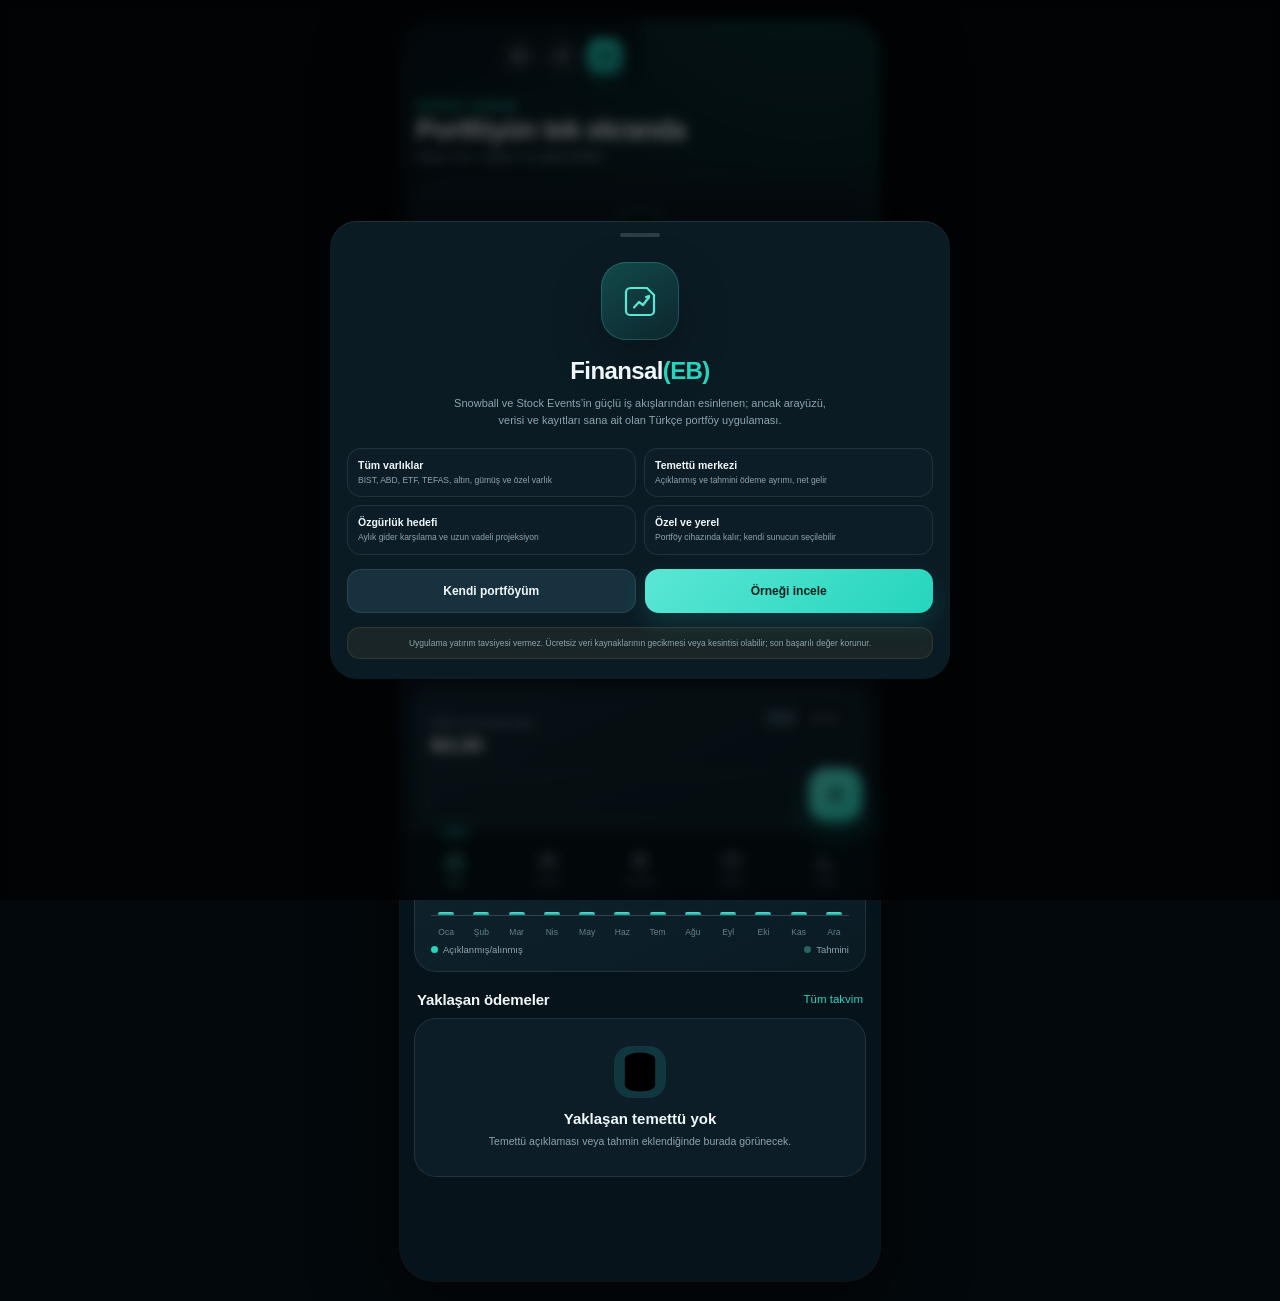
==== web/index.html @ 445a22e4 "FinansalEB ilk kurulum FinansalEB ilk kurulum" ====
<!doctype html>
<html lang="tr">
<head>
  <meta charset="utf-8">
  <meta name="viewport" content="width=device-width,initial-scale=1,viewport-fit=cover,user-scalable=no">
  <meta name="theme-color" content="#07131b">
  <meta name="apple-mobile-web-app-capable" content="yes">
  <meta name="apple-mobile-web-app-status-bar-style" content="black-translucent">
  <title>Finansal(EB)</title>
  <link rel="manifest" href="manifest.webmanifest">
  <link rel="icon" href="icon-192.png">
  <link rel="stylesheet" href="styles.css">
</head>
<body>
  <div id="app" class="app-shell">
    <header class="topbar">
      <div class="brand-wrap">
        <div class="brand-mark" aria-hidden="true">
          <svg viewBox="0 0 48 48"><path d="M10 34V15.5c0-2.5 2-4.5 4.5-4.5H31l7 7v16c0 2.2-1.8 4-4 4H14c-2.2 0-4-1.8-4-4Z"/><path d="M18 30.5 23 25l4 3 6-8"/><path d="m30 20 3-1-1 3"/></svg>
        </div>
        <div>
          <div class="brand-name">Finansal<span>(EB)</span></div>
          <div id="syncText" class="sync-line">Yerel ve özel portföy</div>
        </div>
      </div>
      <div class="top-actions">
        <button id="privacyBtn" class="icon-btn" aria-label="Gizlilik modu" title="Gizlilik modu"></button>
        <button id="syncBtn" class="icon-btn sync-btn" aria-label="Verileri yenile" title="Verileri yenile"></button>
        <button id="moreBtn" class="avatar-btn" aria-label="Ayarlar">EB</button>
      </div>
    </header>

    <main id="page" class="page" aria-live="polite"></main>

    <button id="fab" class="fab" aria-label="Yeni işlem ekle"></button>

    <nav id="bottomNav" class="bottom-nav" aria-label="Ana menü">
      <button data-page="dashboard" class="nav-item active"><span class="nav-icon" data-icon="home"></span><span>Özet</span></button>
      <button data-page="portfolio" class="nav-item"><span class="nav-icon" data-icon="portfolio"></span><span>Portföy</span></button>
      <button data-page="dividends" class="nav-item"><span class="nav-icon" data-icon="dividend"></span><span>Temettü</span></button>
      <button data-page="calendar" class="nav-item"><span class="nav-icon" data-icon="calendar"></span><span>Takvim</span></button>
      <button data-page="analytics" class="nav-item"><span class="nav-icon" data-icon="analytics"></span><span>Analiz</span></button>
    </nav>
  </div>

  <div id="modalLayer" class="modal-layer" aria-hidden="true"></div>
  <div id="toast" class="toast" role="status"></div>
  <input id="importInput" type="file" accept="application/json,.json" hidden>
  <script src="app.js"></script>
</body>
</html>
---- web/styles.css ----
:root {
  color-scheme: dark;
  --bg: #07131b;
  --bg-deep: #040b10;
  --surface: #0d1d27;
  --surface-2: #122833;
  --surface-3: #17323e;
  --line: rgba(202, 232, 239, .10);
  --line-strong: rgba(202, 232, 239, .18);
  --text: #f1f7f8;
  --muted: #8da5ad;
  --muted-2: #66818a;
  --accent: #25d5bd;
  --accent-2: #5ae7d4;
  --accent-soft: rgba(37, 213, 189, .14);
  --positive: #31d6a1;
  --negative: #ff667f;
  --warning: #ffc65a;
  --info: #63a9ff;
  --purple: #a985ff;
  --shadow: 0 18px 50px rgba(0,0,0,.34);
  --radius: 22px;
  --radius-sm: 15px;
  --safe-top: env(safe-area-inset-top, 0px);
  --safe-bottom: env(safe-area-inset-bottom, 0px);
  --money-blur: 0px;
}
* { box-sizing: border-box; }
html, body { margin: 0; min-height: 100%; background: var(--bg-deep); color: var(--text); font-family: Inter, ui-sans-serif, -apple-system, BlinkMacSystemFont, "Segoe UI", Roboto, Arial, sans-serif; }
body { overscroll-behavior-y: none; }
button, input, select, textarea { font: inherit; }
button { color: inherit; }
.app-shell { width: 100%; min-height: 100dvh; background:
  radial-gradient(circle at 85% -8%, rgba(37,213,189,.16), transparent 34%),
  radial-gradient(circle at -20% 40%, rgba(76,109,255,.10), transparent 35%), var(--bg); }
.topbar { position: sticky; top: 0; z-index: 50; height: calc(70px + var(--safe-top)); padding: calc(12px + var(--safe-top)) 17px 10px; display: flex; align-items: center; justify-content: space-between; background: linear-gradient(180deg, rgba(7,19,27,.98), rgba(7,19,27,.88), rgba(7,19,27,0)); backdrop-filter: blur(14px); }
.brand-wrap { display: flex; align-items: center; gap: 10px; min-width: 0; }
.brand-mark { width: 38px; height: 38px; display: grid; place-items: center; border-radius: 13px; background: linear-gradient(145deg, rgba(37,213,189,.22), rgba(37,213,189,.06)); box-shadow: inset 0 0 0 1px rgba(90,231,212,.22); }
.brand-mark svg { width: 26px; height: 26px; fill: none; stroke: var(--accent-2); stroke-width: 2.4; stroke-linecap: round; stroke-linejoin: round; }
.brand-name { font-size: 17px; line-height: 1.1; font-weight: 780; letter-spacing: -.35px; }
.brand-name span { color: var(--accent); }
.sync-line { margin-top: 4px; color: var(--muted); font-size: 10.5px; white-space: nowrap; overflow: hidden; text-overflow: ellipsis; max-width: 160px; }
.top-actions { display: flex; align-items: center; gap: 7px; }
.icon-btn, .avatar-btn { width: 36px; height: 36px; border: 0; border-radius: 13px; display: grid; place-items: center; background: rgba(255,255,255,.045); box-shadow: inset 0 0 0 1px var(--line); cursor: pointer; }
.icon-btn svg { width: 18px; height: 18px; fill: none; stroke: var(--muted); stroke-width: 2; stroke-linecap: round; stroke-linejoin: round; }
.icon-btn:active, .avatar-btn:active { transform: scale(.96); }
.sync-btn.loading svg { animation: spin .9s linear infinite; }
.avatar-btn { background: linear-gradient(145deg, var(--accent), #169e99); color: #05201f; font-size: 11px; font-weight: 850; box-shadow: 0 7px 20px rgba(37,213,189,.16); }
@keyframes spin { to { transform: rotate(360deg); } }
.page { padding: 4px 14px calc(104px + var(--safe-bottom)); max-width: 900px; min-height: calc(100dvh - 70px); margin: 0 auto; }
.page-header { display: flex; justify-content: space-between; align-items: flex-end; gap: 10px; margin: 6px 2px 17px; }
.page-kicker { color: var(--accent); font-size: 11px; font-weight: 800; letter-spacing: .85px; text-transform: uppercase; }
.page-title { margin: 4px 0 0; font-size: 27px; letter-spacing: -.75px; line-height: 1.08; }
.page-subtitle { color: var(--muted); font-size: 12.5px; margin-top: 5px; }
.header-action { border: 0; padding: 8px 10px; border-radius: 12px; background: var(--surface); color: var(--accent-2); font-size: 12px; font-weight: 700; box-shadow: inset 0 0 0 1px var(--line); }
.hero-card { position: relative; overflow: hidden; border-radius: 27px; padding: 21px; background: linear-gradient(135deg, #123844 0%, #0d2934 52%, #0a202a 100%); box-shadow: var(--shadow), inset 0 0 0 1px rgba(90,231,212,.10); }
.hero-card::before { content: ""; position: absolute; width: 190px; height: 190px; border-radius: 50%; right: -80px; top: -95px; background: radial-gradient(circle, rgba(90,231,212,.24), transparent 68%); }
.hero-top { display: flex; justify-content: space-between; align-items: center; position: relative; }
.hero-label { color: #a9c6cd; font-size: 12px; font-weight: 650; }
.live-pill { display: inline-flex; align-items: center; gap: 6px; padding: 5px 8px; border-radius: 999px; background: rgba(4,16,20,.38); color: #bfece5; font-size: 10px; }
.live-dot { width: 7px; height: 7px; border-radius: 50%; background: var(--positive); box-shadow: 0 0 0 4px rgba(49,214,161,.12); }
.hero-value { position: relative; margin-top: 11px; font-size: clamp(31px, 8vw, 42px); line-height: 1; font-weight: 780; letter-spacing: -1.6px; filter: blur(var(--money-blur)); }
.hero-change { position: relative; display: flex; align-items: center; gap: 8px; margin-top: 11px; font-size: 12px; color: #b9d1d6; }
.change-badge { padding: 5px 8px; border-radius: 9px; font-weight: 750; }
.change-badge.positive { color: var(--positive); background: rgba(49,214,161,.11); }
.change-badge.negative { color: var(--negative); background: rgba(255,102,127,.11); }
.hero-metrics { position: relative; display: grid; grid-template-columns: repeat(3, 1fr); gap: 9px; margin-top: 21px; }
.hero-metric { min-width: 0; padding: 11px 9px; border-radius: 15px; background: rgba(2,15,21,.28); box-shadow: inset 0 0 0 1px rgba(255,255,255,.055); }
.hero-metric .label { color: #90acb4; font-size: 9.5px; white-space: nowrap; }
.hero-metric .value { margin-top: 6px; font-size: 13px; font-weight: 760; white-space: nowrap; overflow: hidden; text-overflow: ellipsis; filter: blur(var(--money-blur)); }
.section { margin-top: 19px; }
.section-head { display: flex; align-items: center; justify-content: space-between; margin: 0 3px 10px; }
.section-title { font-size: 15px; font-weight: 760; letter-spacing: -.15px; }
.section-link { border: 0; padding: 0; color: var(--accent); background: transparent; font-size: 11.5px; cursor: pointer; }
.grid-two { display: grid; grid-template-columns: 1fr 1fr; gap: 10px; }
.card { background: linear-gradient(155deg, rgba(18,40,51,.92), rgba(10,27,36,.94)); border-radius: var(--radius); box-shadow: inset 0 0 0 1px var(--line); }
.metric-card { padding: 16px; min-height: 128px; }
.metric-card .icon-circle { width: 34px; height: 34px; display: grid; place-items: center; border-radius: 12px; background: var(--accent-soft); color: var(--accent); }
.icon-circle svg { width: 18px; height: 18px; fill: none; stroke: currentColor; stroke-width: 2; stroke-linecap: round; stroke-linejoin: round; }
.metric-label { color: var(--muted); font-size: 10.5px; margin-top: 13px; }
.metric-value { margin-top: 5px; font-size: 18px; font-weight: 780; letter-spacing: -.45px; filter: blur(var(--money-blur)); }
.metric-note { color: var(--muted-2); font-size: 9.5px; margin-top: 5px; }
.chart-card { padding: 17px; }
.chart-head { display: flex; align-items: flex-start; justify-content: space-between; gap: 10px; }
.chart-big { margin-top: 4px; font-size: 20px; font-weight: 780; filter: blur(var(--money-blur)); }
.period-switch { display: flex; gap: 3px; padding: 3px; background: rgba(0,0,0,.17); border-radius: 10px; }
.period-switch button { border: 0; padding: 5px 7px; background: transparent; color: var(--muted); font-size: 9.5px; border-radius: 8px; }
.period-switch button.active { color: var(--text); background: var(--surface-3); }
.bar-chart { height: 142px; display: flex; align-items: flex-end; gap: 5px; margin-top: 17px; padding-top: 10px; border-bottom: 1px solid var(--line); background-image: linear-gradient(to bottom, var(--line) 1px, transparent 1px); background-size: 100% 33.33%; }
.bar-col { flex: 1; height: 100%; min-width: 0; display: flex; align-items: flex-end; justify-content: center; position: relative; }
.bar { width: min(16px, 72%); min-height: 3px; border-radius: 6px 6px 2px 2px; background: linear-gradient(180deg, var(--accent-2), #169e99); box-shadow: 0 0 14px rgba(37,213,189,.13); transition: height .35s ease; }
.bar.estimated { background: repeating-linear-gradient(135deg, rgba(90,231,212,.78) 0 4px, rgba(90,231,212,.25) 4px 8px); }
.bar-month { position: absolute; bottom: -22px; color: var(--muted-2); font-size: 8.5px; }
.bar-tip { position: absolute; bottom: calc(var(--h, 0%) + 6px); color: var(--text); font-size: 8px; font-weight: 700; opacity: 0; pointer-events: none; white-space: nowrap; }
.bar-col:hover .bar-tip { opacity: 1; }
.chart-foot { display: flex; justify-content: space-between; margin-top: 28px; color: var(--muted); font-size: 9.5px; }
.legend-dot { display: inline-block; width: 7px; height: 7px; border-radius: 50%; background: var(--accent); margin-right: 5px; }
.legend-dot.estimated { background: rgba(90,231,212,.35); }
.event-list, .asset-list { display: grid; gap: 9px; }
.event-row, .asset-row { display: grid; align-items: center; gap: 11px; background: rgba(18,40,51,.75); box-shadow: inset 0 0 0 1px var(--line); border-radius: 17px; padding: 12px; }
.event-row { grid-template-columns: 45px 1fr auto; }
.event-date { width: 45px; min-height: 47px; display: grid; place-items: center; border-radius: 13px; background: rgba(37,213,189,.09); color: var(--accent-2); text-align: center; }
.event-date strong { display: block; font-size: 16px; line-height: 1; }
.event-date span { display: block; margin-top: 3px; font-size: 8.5px; font-weight: 700; text-transform: uppercase; }
.event-main { min-width: 0; }
.event-title { font-size: 12.5px; font-weight: 740; overflow: hidden; white-space: nowrap; text-overflow: ellipsis; }
.event-meta { color: var(--muted); font-size: 9.5px; margin-top: 5px; }
.event-amount { text-align: right; font-size: 12px; font-weight: 760; filter: blur(var(--money-blur)); }
.status-pill { display: inline-flex; align-items: center; gap: 4px; margin-top: 4px; padding: 3px 6px; border-radius: 7px; font-size: 8px; font-weight: 760; }
.status-pill.confirmed { color: var(--positive); background: rgba(49,214,161,.10); }
.status-pill.estimated { color: var(--warning); background: rgba(255,198,90,.10); }
.asset-row { grid-template-columns: 42px minmax(0,1fr) auto; cursor: pointer; }
.asset-logo { width: 42px; height: 42px; border-radius: 14px; display: grid; place-items: center; background: linear-gradient(145deg, var(--surface-3), var(--surface)); color: var(--accent-2); font-size: 11px; font-weight: 840; letter-spacing: -.2px; }
.asset-name { font-size: 12.5px; font-weight: 740; overflow: hidden; white-space: nowrap; text-overflow: ellipsis; }
.asset-meta { color: var(--muted); font-size: 9.5px; margin-top: 5px; }
.asset-values { text-align: right; min-width: 82px; }
.asset-value { font-size: 12.5px; font-weight: 760; filter: blur(var(--money-blur)); }
.asset-change { margin-top: 5px; font-size: 9.5px; font-weight: 700; }
.positive { color: var(--positive) !important; }
.negative { color: var(--negative) !important; }
.neutral { color: var(--muted) !important; }
.pill-row { display: flex; gap: 7px; overflow-x: auto; scrollbar-width: none; padding: 1px 1px 7px; }
.pill-row::-webkit-scrollbar { display: none; }
.filter-pill { flex: 0 0 auto; border: 0; padding: 8px 11px; border-radius: 999px; color: var(--muted); background: var(--surface); box-shadow: inset 0 0 0 1px var(--line); font-size: 10.5px; }
.filter-pill.active { color: #03201d; background: var(--accent); box-shadow: none; font-weight: 780; }
.search-box { display: flex; align-items: center; gap: 9px; height: 44px; padding: 0 13px; border-radius: 15px; background: var(--surface); box-shadow: inset 0 0 0 1px var(--line); }
.search-box svg { width: 17px; height: 17px; stroke: var(--muted); fill: none; stroke-width: 2; }
.search-box input { width: 100%; border: 0; outline: 0; color: var(--text); background: transparent; font-size: 12px; }
.search-box input::placeholder { color: var(--muted-2); }
.summary-strip { display: grid; grid-template-columns: repeat(3,1fr); gap: 7px; padding: 13px; border-radius: 18px; background: rgba(18,40,51,.68); box-shadow: inset 0 0 0 1px var(--line); }
.summary-item { min-width: 0; text-align: center; }
.summary-item + .summary-item { border-left: 1px solid var(--line); }
.summary-label { color: var(--muted); font-size: 8.5px; }
.summary-value { margin-top: 5px; font-size: 11.5px; font-weight: 760; white-space: nowrap; overflow: hidden; text-overflow: ellipsis; filter: blur(var(--money-blur)); }
.dividend-hero { padding: 19px; border-radius: 25px; background: linear-gradient(140deg, rgba(34,98,95,.85), rgba(11,38,47,.95)); box-shadow: inset 0 0 0 1px rgba(90,231,212,.13); }
.dividend-hero-grid { display: grid; grid-template-columns: 1.4fr 1fr; gap: 13px; }
.dividend-main-label { color: #a5ccc9; font-size: 10.5px; }
.dividend-main-value { margin-top: 8px; font-size: 28px; font-weight: 790; letter-spacing: -1px; filter: blur(var(--money-blur)); }
.dividend-side { display: grid; gap: 8px; }
.mini-stat { padding: 9px 10px; border-radius: 13px; background: rgba(1,18,22,.28); }
.mini-stat .label { color: #91b4b3; font-size: 8.5px; }
.mini-stat .value { margin-top: 4px; font-size: 11.5px; font-weight: 760; filter: blur(var(--money-blur)); }
.progress-wrap { margin-top: 17px; }
.progress-head { display: flex; justify-content: space-between; color: #b4d4d2; font-size: 9px; }
.progress { margin-top: 7px; height: 7px; border-radius: 999px; overflow: hidden; background: rgba(0,0,0,.23); }
.progress > i { display: block; height: 100%; border-radius: inherit; background: linear-gradient(90deg, var(--accent), var(--accent-2)); }
.calendar-card { padding: 13px; }
.calendar-head { display: flex; align-items: center; justify-content: space-between; padding: 3px 2px 12px; }
.calendar-title { font-size: 15px; font-weight: 760; }
.calendar-nav { display: flex; gap: 5px; }
.calendar-nav button { width: 31px; height: 31px; border: 0; border-radius: 10px; background: var(--surface-3); color: var(--muted); }
.weekdays, .calendar-grid { display: grid; grid-template-columns: repeat(7,1fr); }
.weekdays div { text-align: center; color: var(--muted-2); font-size: 8px; font-weight: 760; padding: 6px 0; }
.day-cell { position: relative; min-height: 48px; border: 0; border-radius: 12px; color: var(--text); background: transparent; font-size: 10.5px; }
.day-cell.outside { color: #40545c; }
.day-cell.today { box-shadow: inset 0 0 0 1px var(--accent); }
.day-cell.selected { color: #04201d; background: var(--accent); font-weight: 830; }
.day-dots { position: absolute; left: 50%; bottom: 6px; display: flex; gap: 2px; transform: translateX(-50%); }
.day-dot { width: 3px; height: 3px; border-radius: 50%; background: var(--accent); }
.day-cell.selected .day-dot { background: #063e38; }
.day-dot.warning { background: var(--warning); }
.day-dot.info { background: var(--info); }
.donut-wrap { display: grid; grid-template-columns: 142px 1fr; align-items: center; gap: 15px; margin-top: 12px; }
.donut { width: 132px; aspect-ratio: 1; border-radius: 50%; position: relative; display: grid; place-items: center; }
.donut::after { content: ""; position: absolute; inset: 25px; border-radius: 50%; background: var(--surface); box-shadow: 0 0 0 1px var(--line); }
.donut-center { z-index: 1; text-align: center; }
.donut-center strong { display: block; font-size: 16px; filter: blur(var(--money-blur)); }
.donut-center span { color: var(--muted); font-size: 8.5px; }
.legend-list { display: grid; gap: 9px; }
.legend-row { display: grid; grid-template-columns: 9px minmax(0,1fr) auto; align-items: center; gap: 7px; font-size: 9.5px; }
.legend-swatch { width: 8px; height: 8px; border-radius: 3px; }
.legend-name { color: var(--muted); overflow: hidden; white-space: nowrap; text-overflow: ellipsis; }
.legend-value { font-weight: 730; }
.rebalance-row { margin-top: 14px; }
.rebalance-head { display: flex; justify-content: space-between; font-size: 10px; }
.rebalance-head span:last-child { color: var(--muted); }
.dual-progress { position: relative; height: 8px; margin-top: 8px; background: rgba(255,255,255,.045); border-radius: 999px; overflow: hidden; }
.dual-progress .target { position: absolute; height: 100%; background: rgba(255,255,255,.10); }
.dual-progress .actual { position: absolute; height: 100%; background: var(--accent); border-radius: inherit; }
.insight-card { padding: 15px; display: flex; gap: 12px; align-items: flex-start; }
.insight-icon { flex: 0 0 auto; width: 34px; height: 34px; border-radius: 12px; display: grid; place-items: center; background: rgba(99,169,255,.12); color: var(--info); }
.insight-title { font-size: 11.5px; font-weight: 740; }
.insight-text { color: var(--muted); font-size: 9.5px; line-height: 1.45; margin-top: 4px; }
.empty { padding: 28px 20px; text-align: center; border-radius: var(--radius); background: var(--surface); box-shadow: inset 0 0 0 1px var(--line); }
.empty-icon { width: 52px; height: 52px; display: grid; place-items: center; margin: 0 auto 12px; border-radius: 17px; background: var(--accent-soft); color: var(--accent); }
.empty-title { font-size: 15px; font-weight: 760; }
.empty-text { max-width: 310px; margin: 7px auto 0; color: var(--muted); font-size: 10.5px; line-height: 1.5; }
.primary-btn, .secondary-btn, .danger-btn { border: 0; min-height: 44px; padding: 0 16px; border-radius: 14px; font-weight: 760; font-size: 12px; cursor: pointer; }
.primary-btn { color: #03201d; background: linear-gradient(135deg, var(--accent-2), var(--accent)); box-shadow: 0 10px 24px rgba(37,213,189,.16); }
.secondary-btn { color: var(--text); background: var(--surface-3); box-shadow: inset 0 0 0 1px var(--line); }
.danger-btn { color: var(--negative); background: rgba(255,102,127,.10); }
.button-row { display: grid; grid-template-columns: 1fr 1fr; gap: 9px; margin-top: 14px; }
.fab { position: fixed; right: 18px; bottom: calc(79px + var(--safe-bottom)); z-index: 60; width: 53px; height: 53px; display: grid; place-items: center; border: 0; border-radius: 18px; color: #05221f; background: linear-gradient(145deg, var(--accent-2), var(--accent)); box-shadow: 0 15px 30px rgba(13,167,150,.32); cursor: pointer; }
.fab svg { width: 25px; height: 25px; stroke: currentColor; stroke-width: 2.5; fill: none; stroke-linecap: round; }
.fab:active { transform: scale(.96); }
.bottom-nav { position: fixed; left: 0; right: 0; bottom: 0; z-index: 55; height: calc(70px + var(--safe-bottom)); display: grid; grid-template-columns: repeat(5,1fr); padding: 7px 9px var(--safe-bottom); background: rgba(6,17,24,.94); backdrop-filter: blur(18px); border-top: 1px solid var(--line); }
.nav-item { position: relative; border: 0; border-radius: 14px; background: transparent; color: var(--muted-2); display: flex; flex-direction: column; align-items: center; justify-content: center; gap: 4px; font-size: 8.5px; cursor: pointer; }
.nav-item.active { color: var(--accent-2); }
.nav-item.active::before { content: ""; position: absolute; top: -7px; width: 24px; height: 2px; border-radius: 0 0 4px 4px; background: var(--accent); box-shadow: 0 3px 12px var(--accent); }
.nav-icon svg { width: 20px; height: 20px; fill: none; stroke: currentColor; stroke-width: 2; stroke-linecap: round; stroke-linejoin: round; }
.modal-layer { position: fixed; inset: 0; z-index: 100; display: none; align-items: flex-end; justify-content: center; background: rgba(0,0,0,.58); backdrop-filter: blur(6px); }
.modal-layer.open { display: flex; }
.modal { width: 100%; max-width: 620px; max-height: min(91dvh, 830px); overflow-y: auto; padding: 10px 17px calc(20px + var(--safe-bottom)); border-radius: 27px 27px 0 0; background: #0b1b24; box-shadow: 0 -20px 55px rgba(0,0,0,.38), inset 0 1px 0 var(--line); animation: slideUp .22s ease-out; }
@keyframes slideUp { from { transform: translateY(40px); opacity: .3; } }
.modal-grabber { width: 40px; height: 4px; margin: 2px auto 15px; border-radius: 999px; background: rgba(255,255,255,.15); }
.modal-head { display: flex; align-items: center; justify-content: space-between; margin-bottom: 15px; }
.modal-title { font-size: 18px; font-weight: 780; letter-spacing: -.35px; }
.modal-close { width: 34px; height: 34px; border: 0; border-radius: 12px; background: var(--surface); color: var(--muted); }
.form-grid { display: grid; grid-template-columns: 1fr 1fr; gap: 10px; }
.field { margin-bottom: 11px; min-width: 0; }
.field.full { grid-column: 1 / -1; }
.field label { display: block; color: var(--muted); font-size: 9.5px; font-weight: 660; margin: 0 0 6px 3px; }
.field input, .field select, .field textarea { width: 100%; min-height: 45px; border: 0; outline: 0; padding: 0 12px; border-radius: 14px; color: var(--text); background: var(--surface); box-shadow: inset 0 0 0 1px var(--line); font-size: 12px; }
.field textarea { min-height: 80px; padding-top: 12px; resize: vertical; }
.field input:focus, .field select:focus, .field textarea:focus { box-shadow: inset 0 0 0 1px rgba(37,213,189,.7), 0 0 0 3px rgba(37,213,189,.07); }
.field-hint { margin: 5px 3px 0; color: var(--muted-2); font-size: 8.5px; line-height: 1.4; }
.segmented { display: grid; grid-auto-flow: column; grid-auto-columns: 1fr; gap: 4px; padding: 4px; border-radius: 14px; background: var(--surface); }
.segmented button { min-height: 36px; border: 0; border-radius: 11px; background: transparent; color: var(--muted); font-size: 10.5px; }
.segmented button.active { color: #04201d; background: var(--accent); font-weight: 780; }
.toggle-row { min-height: 53px; display: flex; align-items: center; justify-content: space-between; gap: 13px; padding: 10px 12px; border-radius: 15px; background: var(--surface); box-shadow: inset 0 0 0 1px var(--line); }
.toggle-main { min-width: 0; }
.toggle-title { font-size: 11px; font-weight: 700; }
.toggle-note { color: var(--muted); font-size: 8.5px; margin-top: 3px; }
.switch { position: relative; flex: 0 0 auto; width: 42px; height: 25px; border-radius: 999px; background: #263a43; transition: .2s; }
.switch::after { content: ""; position: absolute; width: 19px; height: 19px; left: 3px; top: 3px; border-radius: 50%; background: #9bb0b6; transition: .2s; }
.switch.on { background: rgba(37,213,189,.37); }
.switch.on::after { transform: translateX(17px); background: var(--accent-2); }
.setting-group { margin-top: 14px; }
.setting-group-title { color: var(--accent); margin: 0 3px 8px; font-size: 9.5px; font-weight: 780; text-transform: uppercase; letter-spacing: .7px; }
.setting-list { overflow: hidden; border-radius: 17px; background: var(--surface); box-shadow: inset 0 0 0 1px var(--line); }
.setting-row { min-height: 54px; display: grid; grid-template-columns: 35px 1fr auto; align-items: center; gap: 9px; padding: 9px 12px; border-bottom: 1px solid var(--line); cursor: pointer; }
.setting-row:last-child { border-bottom: 0; }
.setting-icon { width: 32px; height: 32px; display: grid; place-items: center; border-radius: 11px; background: rgba(37,213,189,.08); color: var(--accent); }
.setting-name { font-size: 11px; font-weight: 700; }
.setting-value { color: var(--muted); font-size: 9px; }
.setting-chevron { color: var(--muted-2); }
.source-row { display: grid; grid-template-columns: 1fr auto; align-items: center; padding: 10px 12px; border-radius: 14px; background: var(--surface); margin-top: 7px; }
.source-name { font-size: 10.5px; font-weight: 700; }
.source-note { color: var(--muted); font-size: 8.5px; margin-top: 3px; }
.source-state { display: inline-flex; align-items: center; gap: 5px; color: var(--positive); font-size: 8.5px; }
.source-state i { width: 7px; height: 7px; border-radius: 50%; background: currentColor; }
.source-state.warning { color: var(--warning); }
.onboarding { text-align: center; padding-top: 8px; }
.onboarding-logo { width: 78px; height: 78px; display: grid; place-items: center; margin: 2px auto 17px; border-radius: 25px; background: linear-gradient(145deg, rgba(37,213,189,.25), rgba(37,213,189,.06)); box-shadow: inset 0 0 0 1px rgba(90,231,212,.22), 0 20px 50px rgba(0,0,0,.27); }
.onboarding-logo svg { width: 48px; height: 48px; fill: none; stroke: var(--accent-2); stroke-width: 2.2; stroke-linecap: round; stroke-linejoin: round; }
.onboarding h2 { margin: 0; font-size: 24px; letter-spacing: -.6px; }
.onboarding p { max-width: 380px; margin: 10px auto 19px; color: var(--muted); font-size: 11px; line-height: 1.55; }
.feature-grid { display: grid; grid-template-columns: 1fr 1fr; gap: 8px; text-align: left; }
.feature-item { padding: 11px; border-radius: 14px; background: var(--surface); box-shadow: inset 0 0 0 1px var(--line); }
.feature-item strong { display: block; font-size: 10.5px; }
.feature-item span { display: block; color: var(--muted); font-size: 8.5px; margin-top: 4px; line-height: 1.35; }
.disclaimer { margin-top: 14px; padding: 10px 11px; color: var(--muted); font-size: 8.5px; line-height: 1.45; border-radius: 13px; background: rgba(255,198,90,.06); box-shadow: inset 0 0 0 1px rgba(255,198,90,.12); }
.toast { position: fixed; left: 50%; bottom: calc(85px + var(--safe-bottom)); z-index: 200; max-width: calc(100% - 30px); padding: 10px 14px; border-radius: 13px; background: #17313b; color: var(--text); box-shadow: var(--shadow), inset 0 0 0 1px var(--line); font-size: 10.5px; transform: translate(-50%, 20px); opacity: 0; pointer-events: none; transition: .2s; }
.toast.show { transform: translate(-50%,0); opacity: 1; }
.demo-banner { display: flex; align-items: center; justify-content: space-between; gap: 9px; margin-bottom: 11px; padding: 9px 11px; border-radius: 13px; color: #ffd98b; background: rgba(255,198,90,.08); box-shadow: inset 0 0 0 1px rgba(255,198,90,.13); font-size: 9px; }
.demo-banner button { border: 0; color: var(--warning); background: transparent; font-size: 9px; font-weight: 760; }
.detail-sheet .big-symbol { font-size: 25px; font-weight: 820; letter-spacing: -.8px; }
.detail-sheet .detail-price { margin-top: 9px; font-size: 31px; font-weight: 790; filter: blur(var(--money-blur)); }
.detail-grid { display: grid; grid-template-columns: 1fr 1fr; gap: 8px; margin-top: 15px; }
.detail-stat { padding: 11px; border-radius: 14px; background: var(--surface); }
.detail-stat .label { color: var(--muted); font-size: 8.5px; }
.detail-stat .value { margin-top: 5px; font-size: 11.5px; font-weight: 750; filter: blur(var(--money-blur)); }
.sparkline { width: 100%; height: 95px; margin-top: 14px; overflow: visible; }
.sparkline path.line { fill: none; stroke: var(--accent); stroke-width: 2.2; stroke-linecap: round; stroke-linejoin: round; }
.sparkline path.area { fill: url(#sparkGradient); opacity: .6; }
.skeleton { position: relative; overflow: hidden; background: rgba(255,255,255,.05); }
.skeleton::after { content: ""; position: absolute; inset: 0; transform: translateX(-100%); background: linear-gradient(90deg, transparent, rgba(255,255,255,.055), transparent); animation: shimmer 1.35s infinite; }
@keyframes shimmer { to { transform: translateX(100%); } }
@media (min-width: 700px) {
  body { padding: 20px; background: #03080c; }
  .app-shell { max-width: 480px; min-height: calc(100dvh - 40px); margin: 0 auto; border-radius: 34px; overflow: hidden; box-shadow: 0 25px 80px rgba(0,0,0,.5), 0 0 0 1px rgba(255,255,255,.08); }
  .topbar, .bottom-nav { max-width: 480px; left: 50%; right: auto; width: 480px; transform: translateX(-50%); }
  .fab { right: calc(50% - 222px); }
  .modal-layer { align-items: center; }
  .modal { border-radius: 27px; max-height: 88dvh; }
}
@media (max-width: 360px) {
  .page { padding-left: 11px; padding-right: 11px; }
  .hero-metrics { gap: 6px; }
  .hero-metric { padding-left: 7px; padding-right: 7px; }
  .nav-item { font-size: 7.8px; }
  .donut-wrap { grid-template-columns: 122px 1fr; gap: 9px; }
  .donut { width: 116px; }
}
.status-pill.proposed { color: var(--info); background: rgba(99,169,255,.10); }
.status-pill.historical { color: var(--muted); background: rgba(141,165,173,.10); }
.hero-metric .value { font-size: 12px; letter-spacing: -.22px; }
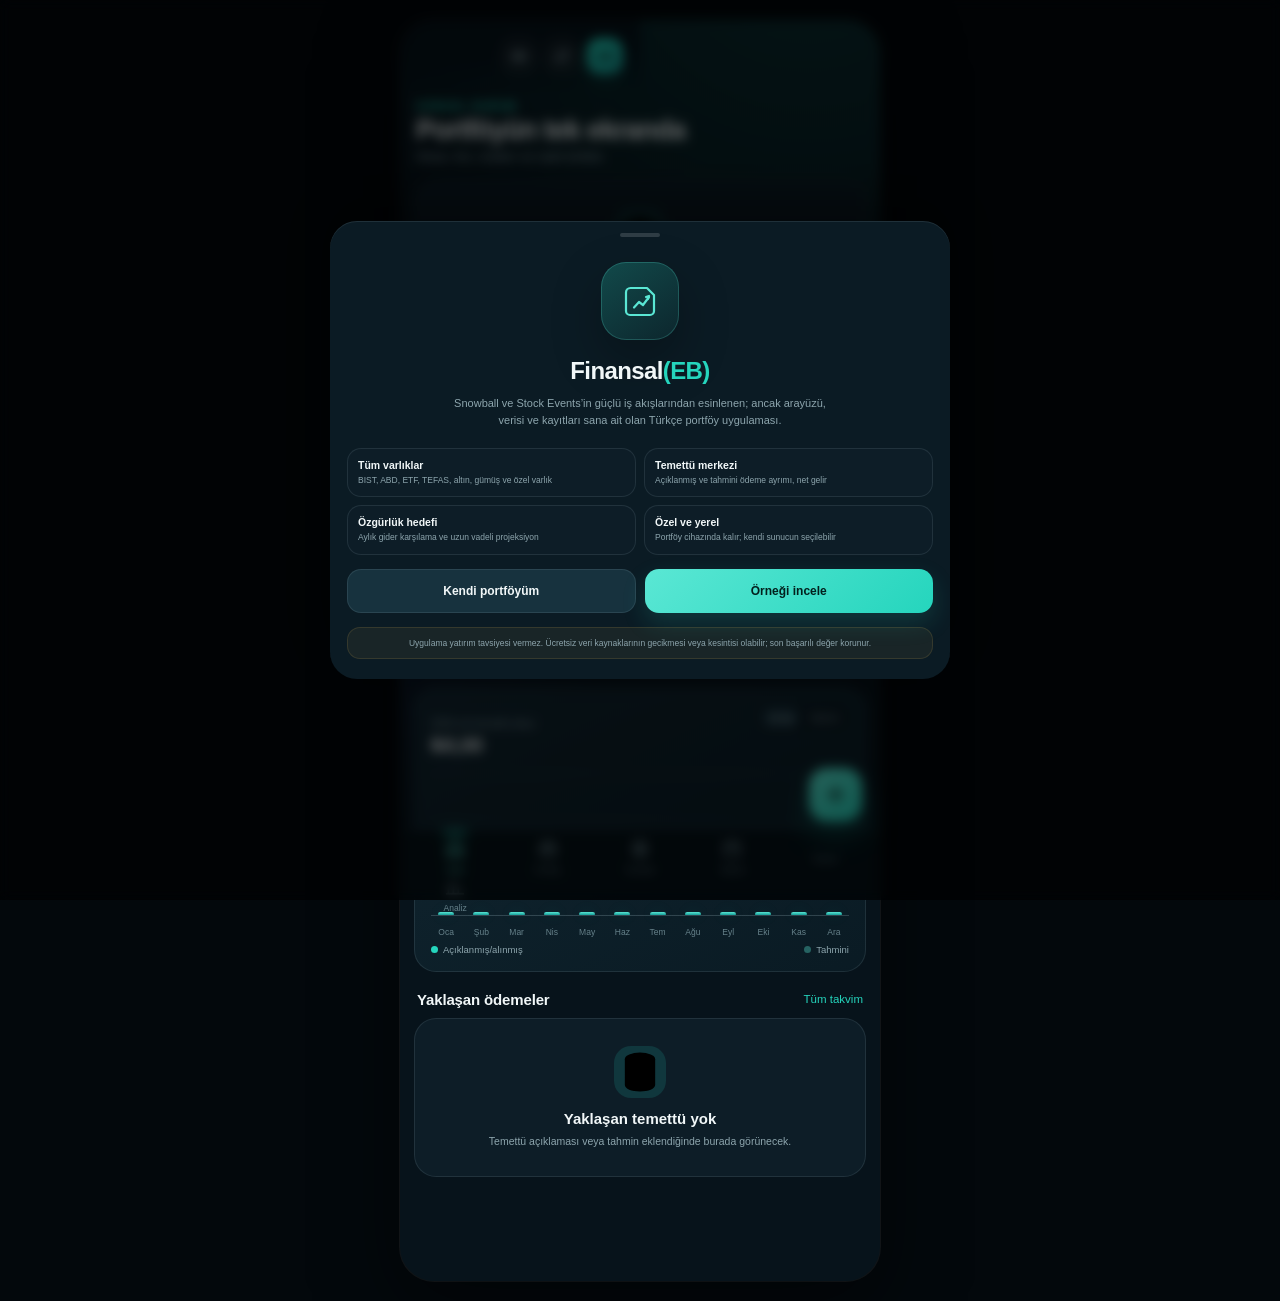
==== commit 388d892e: "Update index.html" ====
--- a/web/index.html
+++ b/web/index.html
@@ -39,6 +39,7 @@
       <button data-page="portfolio" class="nav-item"><span class="nav-icon" data-icon="portfolio"></span><span>Portföy</span></button>
       <button data-page="dividends" class="nav-item"><span class="nav-icon" data-icon="dividend"></span><span>Temettü</span></button>
       <button data-page="calendar" class="nav-item"><span class="nav-icon" data-icon="calendar"></span><span>Takvim</span></button>
+      <button data-page="market" class="nav-item"><span class="nav-icon" data-icon="market"></span><span>Piyasa</span></button>
       <button data-page="analytics" class="nav-item"><span class="nav-icon" data-icon="analytics"></span><span>Analiz</span></button>
     </nav>
   </div>
--- a/web/styles.css
+++ b/web/styles.css
@@ -205,7 +205,8 @@
 .modal-grabber { width: 40px; height: 4px; margin: 2px auto 15px; border-radius: 999px; background: rgba(255,255,255,.15); }
 .modal-head { display: flex; align-items: center; justify-content: space-between; margin-bottom: 15px; }
 .modal-title { font-size: 18px; font-weight: 780; letter-spacing: -.35px; }
-.modal-close { width: 34px; height: 34px; border: 0; border-radius: 12px; background: var(--surface); color: var(--muted); }
+.modal-x { width: 34px; height: 34px; display: grid; place-items: center; border: 0; border-radius: 12px; background: var(--surface); color: var(--muted); cursor: pointer; }
+.modal-x svg { width: 18px; height: 18px; fill: none; stroke: currentColor; stroke-width: 2; stroke-linecap: round; }
 .form-grid { display: grid; grid-template-columns: 1fr 1fr; gap: 10px; }
 .field { margin-bottom: 11px; min-width: 0; }
 .field.full { grid-column: 1 / -1; }
@@ -214,6 +215,26 @@
 .field textarea { min-height: 80px; padding-top: 12px; resize: vertical; }
 .field input:focus, .field select:focus, .field textarea:focus { box-shadow: inset 0 0 0 1px rgba(37,213,189,.7), 0 0 0 3px rgba(37,213,189,.07); }
 .field-hint { margin: 5px 3px 0; color: var(--muted-2); font-size: 8.5px; line-height: 1.4; }
+.lookup-input-row { display: grid; grid-template-columns: minmax(0,1fr) 70px; gap: 8px; }
+.lookup-button { min-height: 45px; border: 0; border-radius: 14px; color: #03201d; background: linear-gradient(135deg, var(--accent-2), var(--accent)); font-size: 11px; font-weight: 800; cursor: pointer; }
+.lookup-button:disabled, .primary-btn:disabled, .secondary-btn:disabled { opacity: .58; cursor: default; }
+.lookup-button.loading { color: transparent; position: relative; }
+.lookup-button.loading::after { content: ""; position: absolute; left: 50%; top: 50%; width: 15px; height: 15px; margin: -8px 0 0 -8px; border: 2px solid rgba(3,32,29,.3); border-top-color: #03201d; border-radius: 50%; animation: spin .8s linear infinite; }
+.lookup-status { min-height: 18px; margin: 6px 3px 0; color: var(--muted-2); font-size: 8.8px; line-height: 1.45; }
+.lookup-status.success { color: var(--positive); }
+.lookup-status.warning { color: var(--warning); }
+.lookup-status.error { color: var(--negative); }
+.lookup-status.loading { color: var(--accent-2); }
+.lookup-status.muted { color: var(--muted-2); }
+.asset-search-results { display: grid; gap: 5px; max-height: 245px; overflow-y: auto; margin-top: 8px; padding: 5px; border-radius: 15px; background: rgba(4,15,21,.58); box-shadow: inset 0 0 0 1px var(--line); }
+.asset-search-results[hidden] { display: none; }
+.asset-search-result { width: 100%; min-height: 54px; display: grid; grid-template-columns: 58px minmax(0,1fr) auto; align-items: center; gap: 8px; padding: 8px 9px; border: 0; border-radius: 12px; text-align: left; color: var(--text); background: var(--surface); cursor: pointer; }
+.asset-search-result:active { transform: scale(.992); background: var(--surface-3); }
+.asset-result-symbol { color: var(--accent-2); font-size: 11px; font-weight: 820; letter-spacing: .2px; }
+.asset-result-main { min-width: 0; }
+.asset-result-main strong { display: block; overflow: hidden; text-overflow: ellipsis; white-space: nowrap; font-size: 10.5px; }
+.asset-result-main small { display: block; overflow: hidden; text-overflow: ellipsis; white-space: nowrap; margin-top: 3px; color: var(--muted); font-size: 8px; }
+.asset-result-price { color: var(--muted); font-size: 9px; font-weight: 700; white-space: nowrap; }
 .segmented { display: grid; grid-auto-flow: column; grid-auto-columns: 1fr; gap: 4px; padding: 4px; border-radius: 14px; background: var(--surface); }
 .segmented button { min-height: 36px; border: 0; border-radius: 11px; background: transparent; color: var(--muted); font-size: 10.5px; }
 .segmented button.active { color: #04201d; background: var(--accent); font-weight: 780; }
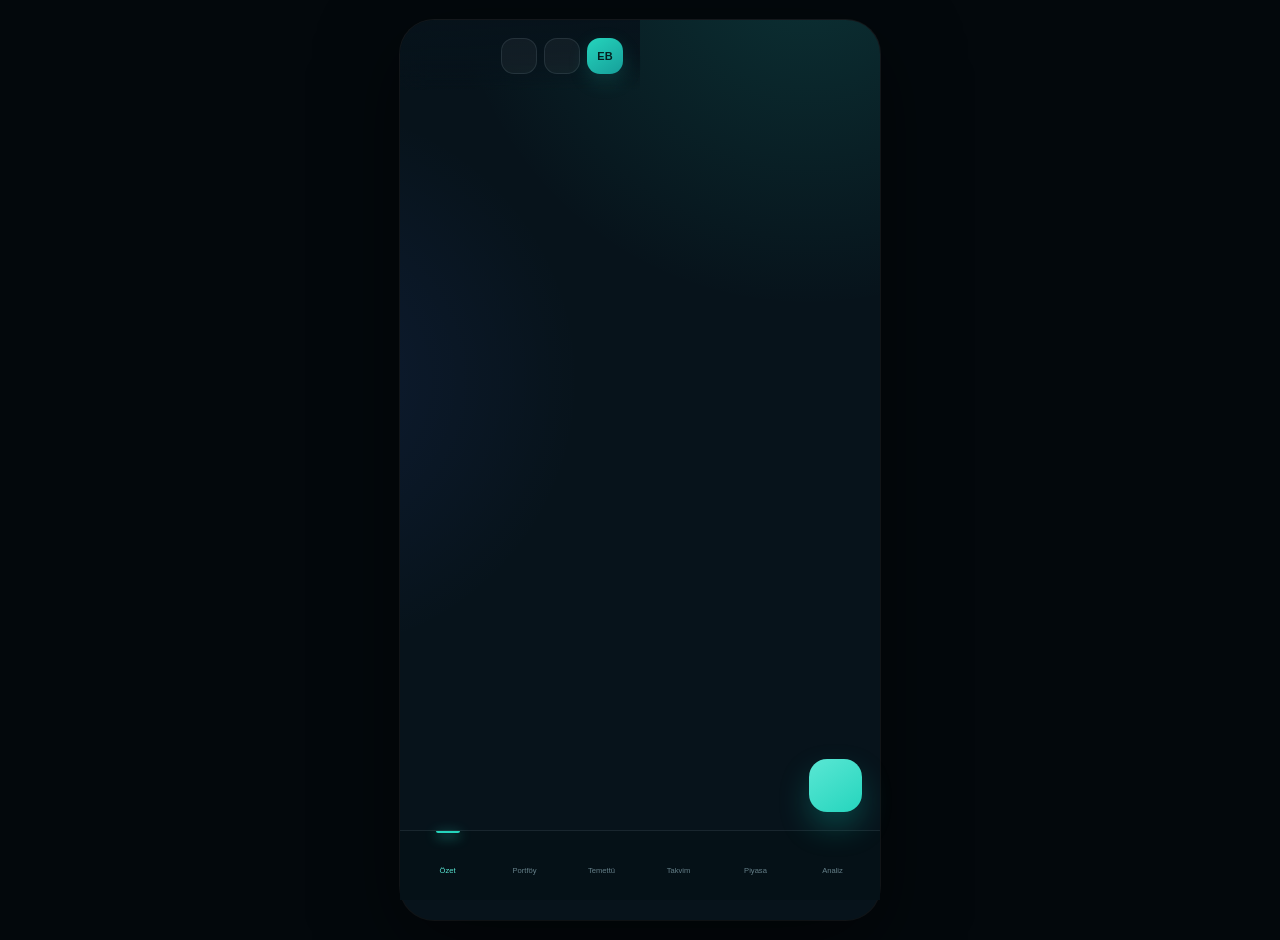
==== commit e84bd883: "FinansalEB 2 alpha 1: temettü veri güvenliği çekirdeği" ====
--- a/web/index.html
+++ b/web/index.html
@@ -47,6 +47,7 @@
   <div id="modalLayer" class="modal-layer" aria-hidden="true"></div>
   <div id="toast" class="toast" role="status"></div>
   <input id="importInput" type="file" accept="application/json,.json" hidden>
+  <script src="finance-core.js"></script>
   <script src="app.js"></script>
 </body>
 </html>
--- a/web/styles.css
+++ b/web/styles.css
@@ -130,6 +130,11 @@
 .summary-strip { display: grid; grid-template-columns: repeat(3,1fr); gap: 7px; padding: 13px; border-radius: 18px; background: rgba(18,40,51,.68); box-shadow: inset 0 0 0 1px var(--line); }
 .summary-item { min-width: 0; text-align: center; }
 .summary-item + .summary-item { border-left: 1px solid var(--line); }
+.summary-sub { margin-top: 3px; font-size: 10px; font-weight: 700; }
+.summary-strip-portfolio { grid-template-columns: repeat(2,minmax(0,1fr)); row-gap: 12px; }
+.summary-strip-portfolio .summary-item:nth-child(3) { border-left: 0; border-top: 1px solid var(--line); padding-top: 10px; }
+.summary-strip-portfolio .summary-item:nth-child(4) { border-top: 1px solid var(--line); padding-top: 10px; }
+@media (min-width: 720px) { .summary-strip-portfolio { grid-template-columns: repeat(4,minmax(0,1fr)); } .summary-strip-portfolio .summary-item:nth-child(3), .summary-strip-portfolio .summary-item:nth-child(4) { border-top: 0; padding-top: 0; } .summary-strip-portfolio .summary-item:nth-child(3) { border-left: 1px solid var(--line); } }
 .summary-label { color: var(--muted); font-size: 8.5px; }
 .summary-value { margin-top: 5px; font-size: 11.5px; font-weight: 760; white-space: nowrap; overflow: hidden; text-overflow: ellipsis; filter: blur(var(--money-blur)); }
 .dividend-hero { padding: 19px; border-radius: 25px; background: linear-gradient(140deg, rgba(34,98,95,.85), rgba(11,38,47,.95)); box-shadow: inset 0 0 0 1px rgba(90,231,212,.13); }
@@ -190,14 +195,14 @@
 .secondary-btn { color: var(--text); background: var(--surface-3); box-shadow: inset 0 0 0 1px var(--line); }
 .danger-btn { color: var(--negative); background: rgba(255,102,127,.10); }
 .button-row { display: grid; grid-template-columns: 1fr 1fr; gap: 9px; margin-top: 14px; }
-.fab { position: fixed; right: 18px; bottom: calc(79px + var(--safe-bottom)); z-index: 60; width: 53px; height: 53px; display: grid; place-items: center; border: 0; border-radius: 18px; color: #05221f; background: linear-gradient(145deg, var(--accent-2), var(--accent)); box-shadow: 0 15px 30px rgba(13,167,150,.32); cursor: pointer; }
+.fab { position: fixed; right: 18px; bottom: calc(88px + var(--safe-bottom)); z-index: 60; width: 53px; height: 53px; display: grid; place-items: center; border: 0; border-radius: 18px; color: #05221f; background: linear-gradient(145deg, var(--accent-2), var(--accent)); box-shadow: 0 15px 30px rgba(13,167,150,.32); cursor: pointer; }
 .fab svg { width: 25px; height: 25px; stroke: currentColor; stroke-width: 2.5; fill: none; stroke-linecap: round; }
 .fab:active { transform: scale(.96); }
-.bottom-nav { position: fixed; left: 0; right: 0; bottom: 0; z-index: 55; height: calc(70px + var(--safe-bottom)); display: grid; grid-template-columns: repeat(5,1fr); padding: 7px 9px var(--safe-bottom); background: rgba(6,17,24,.94); backdrop-filter: blur(18px); border-top: 1px solid var(--line); }
-.nav-item { position: relative; border: 0; border-radius: 14px; background: transparent; color: var(--muted-2); display: flex; flex-direction: column; align-items: center; justify-content: center; gap: 4px; font-size: 8.5px; cursor: pointer; }
+.bottom-nav { position: fixed; left: 0; right: 0; bottom: 0; z-index: 55; height: calc(70px + var(--safe-bottom)); display: grid; grid-template-columns: repeat(6,minmax(0,1fr)); padding: 7px 9px var(--safe-bottom); background: rgba(6,17,24,.94); backdrop-filter: blur(18px); border-top: 1px solid var(--line); }
+.nav-item { min-width:0; position: relative; border: 0; border-radius: 14px; background: transparent; color: var(--muted-2); display: flex; flex-direction: column; align-items: center; justify-content: center; gap: 3px; font-size: 7.6px; white-space:nowrap; cursor: pointer; }
 .nav-item.active { color: var(--accent-2); }
 .nav-item.active::before { content: ""; position: absolute; top: -7px; width: 24px; height: 2px; border-radius: 0 0 4px 4px; background: var(--accent); box-shadow: 0 3px 12px var(--accent); }
-.nav-icon svg { width: 20px; height: 20px; fill: none; stroke: currentColor; stroke-width: 2; stroke-linecap: round; stroke-linejoin: round; }
+.nav-icon svg { width: 19px; height: 19px; fill: none; stroke: currentColor; stroke-width: 2; stroke-linecap: round; stroke-linejoin: round; }
 .modal-layer { position: fixed; inset: 0; z-index: 100; display: none; align-items: flex-end; justify-content: center; background: rgba(0,0,0,.58); backdrop-filter: blur(6px); }
 .modal-layer.open { display: flex; }
 .modal { width: 100%; max-width: 620px; max-height: min(91dvh, 830px); overflow-y: auto; padding: 10px 17px calc(20px + var(--safe-bottom)); border-radius: 27px 27px 0 0; background: #0b1b24; box-shadow: 0 -20px 55px rgba(0,0,0,.38), inset 0 1px 0 var(--line); animation: slideUp .22s ease-out; }
@@ -306,3 +311,120 @@
 .status-pill.proposed { color: var(--info); background: rgba(99,169,255,.10); }
 .status-pill.historical { color: var(--muted); background: rgba(141,165,173,.10); }
 .hero-metric .value { font-size: 12px; letter-spacing: -.22px; }
+.content-list{display:grid;gap:10px}.content-item{padding:12px;border:1px solid var(--border);border-radius:14px;background:var(--surface-2)}.content-kicker{font-size:10px;color:var(--muted);margin-bottom:5px}.content-title{font-weight:700;line-height:1.3}.content-summary{font-size:12px;color:var(--muted);margin-top:6px;line-height:1.45}.content-link{display:inline-block;margin-top:8px;font-size:11px;color:var(--accent);text-decoration:none}.header-action{cursor:pointer}
+
+/* v0.3.1 market layout */
+.market-card{padding:14px;margin-bottom:12px}.market-card .section-head{margin:0 0 10px}.market-card .section-title{font-size:14px;line-height:1.2}.market-card .section-note{font-size:9.5px;line-height:1.35;margin-top:3px}.market-notice{display:flex;flex-direction:column;gap:4px;margin:0 2px 12px;padding:11px 12px;border-radius:14px;background:rgba(255,198,90,.08);box-shadow:inset 0 0 0 1px rgba(255,198,90,.18);font-size:10px;line-height:1.4;color:#d8e6e8}.market-notice strong{color:#ffd98b}.content-title{font-size:11.5px}.content-summary{font-size:10px}.page-header h1{line-height:1.08}@media(max-width:390px){.bottom-nav{padding-left:4px;padding-right:4px}.nav-item{font-size:7px}.nav-icon svg{width:18px;height:18px}.market-card{padding:12px}.page-header h1{font-size:26px}}
+
+/* v0.3.2 readable market cards */
+.market-card{overflow:hidden}
+.market-card.market-news{background:linear-gradient(180deg,rgba(33,150,243,.075),var(--surface));box-shadow:inset 0 0 0 1px rgba(72,166,255,.12)}
+.market-card.market-calendar{background:linear-gradient(180deg,rgba(255,184,77,.07),var(--surface));box-shadow:inset 0 0 0 1px rgba(255,190,92,.12)}
+.market-card.market-experts{background:linear-gradient(180deg,rgba(168,107,255,.075),var(--surface));box-shadow:inset 0 0 0 1px rgba(178,124,255,.12)}
+.market-card.market-portfolios{background:linear-gradient(180deg,rgba(45,212,191,.07),var(--surface));box-shadow:inset 0 0 0 1px rgba(45,212,191,.12)}
+.content-item{display:block;min-width:0;max-width:100%;overflow:hidden;text-decoration:none;color:inherit;position:relative;padding-right:44px}
+.content-news{border-left:3px solid rgba(72,166,255,.65)}
+.content-calendar{border-left:3px solid rgba(255,190,92,.7)}
+.content-expert{border-left:3px solid rgba(178,124,255,.7)}
+.content-portfolio{border-left:3px solid rgba(45,212,191,.72)}
+.content-kicker,.content-title,.content-summary{max-width:100%;overflow-wrap:anywhere;word-break:break-word;white-space:normal}
+.content-title{font-size:11.2px;line-height:1.38;display:-webkit-box;-webkit-box-orient:vertical;-webkit-line-clamp:3;overflow:hidden}
+.content-summary{font-size:9.7px;line-height:1.45;display:-webkit-box;-webkit-box-orient:vertical;-webkit-line-clamp:3;overflow:hidden}
+.content-open{position:absolute;right:12px;bottom:11px;font-size:9px;font-weight:750;color:var(--accent);white-space:nowrap}
+.content-item:active{transform:scale(.995);filter:brightness(1.08)}
+@media(max-width:390px){.content-item{padding:11px 39px 11px 11px}.content-title{font-size:10.7px}.content-summary{font-size:9.3px}.content-open{right:10px}}
+
+/* v0.3.3 — Piyasa okunabilirliği */
+.market-more{width:100%;margin-top:12px;border:1px solid rgba(255,255,255,.10);background:rgba(255,255,255,.035);color:var(--muted,#91a4aa);border-radius:14px;padding:12px 14px;font:inherit;font-weight:700;display:flex;align-items:center;justify-content:center;gap:8px}
+.market-more:active{transform:scale(.99)}
+.market-card .content-list{display:grid;gap:12px}
+.market-card .content-summary{line-height:1.48;display:-webkit-box;-webkit-line-clamp:3;-webkit-box-orient:vertical;overflow:hidden}
+.market-card .content-title{overflow-wrap:anywhere}
+.market-news .content-item{border-left-color:#4faaf7}
+.market-calendar .content-item{border-left-color:#d7ad5e}
+.market-experts .content-item{border-left-color:#9b72e8}
+.market-portfolios .content-item{border-left-color:#55c98d}
+
+
+/* v0.3.4 — Sade Piyasa + portföy/fon karşılaştırma */
+.market-card.market-compare{background:linear-gradient(180deg,rgba(37,213,189,.085),var(--surface));box-shadow:inset 0 0 0 1px rgba(37,213,189,.14)}
+.market-card.market-domestic{background:linear-gradient(180deg,rgba(66,189,120,.075),var(--surface));box-shadow:inset 0 0 0 1px rgba(66,189,120,.12)}
+.market-card.market-funds{background:linear-gradient(180deg,rgba(80,130,255,.07),var(--surface));box-shadow:inset 0 0 0 1px rgba(80,130,255,.12)}
+.market-card.market-sources{background:linear-gradient(180deg,rgba(255,255,255,.025),var(--surface))}
+.content-domestic{border-left:3px solid rgba(66,189,120,.72)}
+.content-fund{border-left:3px solid rgba(80,130,255,.68)}
+.plain-explain{margin-top:8px;padding:7px 9px;border-radius:10px;background:rgba(37,213,189,.055);color:#a8bbc0;font-size:9px;line-height:1.42}
+.plain-explain b{color:var(--accent)}
+.ticker-wrap{display:flex;gap:6px;flex-wrap:wrap;margin-top:8px}
+.ticker-chip{display:inline-flex;align-items:center;gap:4px;padding:5px 8px;border-radius:999px;background:rgba(255,255,255,.055);box-shadow:inset 0 0 0 1px rgba(255,255,255,.07);font-size:8.5px;color:#c9d9dd}
+.ticker-chip.muted{color:var(--muted)}
+.ticker-chip.strong{background:rgba(37,213,189,.075);color:#c8f8ef;box-shadow:inset 0 0 0 1px rgba(37,213,189,.14)}
+.ticker-chip small{font-size:7.5px;color:var(--muted)}
+.fund-chip-wrap{display:flex;flex-direction:column;gap:5px;margin-top:8px}
+.fund-chip{display:block;font-size:8.8px;color:#b9c9cd;line-height:1.35}
+.fund-chip b{display:inline-block;min-width:30px;color:#e7f1f2}
+.segment-tabs{display:grid;grid-template-columns:repeat(3,1fr);gap:6px;padding:4px;border-radius:13px;background:rgba(0,0,0,.16);margin:2px 0 12px}
+.segment-tabs button{border:0;border-radius:10px;padding:9px 5px;background:transparent;color:var(--muted);font:inherit;font-size:9px;font-weight:720}
+.segment-tabs button.active{background:rgba(37,213,189,.11);color:var(--accent-2);box-shadow:inset 0 0 0 1px rgba(37,213,189,.15)}
+.compare-summary{display:grid;grid-template-columns:repeat(3,1fr);gap:7px;margin-bottom:12px}
+.compare-stat{padding:10px 7px;border-radius:12px;text-align:center;background:rgba(255,255,255,.035);box-shadow:inset 0 0 0 1px rgba(255,255,255,.06)}
+.compare-stat b{display:block;font-size:16px;color:#e9f5f4}
+.compare-stat span{display:block;margin-top:3px;color:var(--muted);font-size:7.6px;line-height:1.2}
+.compare-subtitle{font-size:9px;font-weight:720;color:#c8d8dc;margin:3px 0 6px}
+.compare-empty,.compare-tip{padding:10px 11px;border-radius:12px;background:rgba(255,255,255,.03);color:var(--muted);font-size:8.8px;line-height:1.48}
+.compare-tip b{color:#cbdadd}
+.fund-compare-grid{display:grid;grid-template-columns:1fr 1fr;gap:7px;margin-bottom:9px}
+.fund-provider-mini{display:flex;flex-direction:column;gap:4px;padding:10px;border-radius:12px;text-decoration:none;color:inherit;background:rgba(255,255,255,.035);box-shadow:inset 0 0 0 1px rgba(255,255,255,.06)}
+.fund-provider-mini b{font-size:9px}
+.fund-provider-mini span{font-size:8px;color:var(--muted);line-height:1.3}
+.source-grid{display:grid;grid-template-columns:1fr 1fr;gap:7px}
+.source-mini{display:flex;align-items:center;justify-content:space-between;gap:8px;padding:10px;border-radius:12px;text-decoration:none;color:inherit;background:rgba(255,255,255,.035);box-shadow:inset 0 0 0 1px rgba(255,255,255,.055)}
+.source-mini span{min-width:0}.source-mini b{display:block;font-size:8.8px;white-space:nowrap;overflow:hidden;text-overflow:ellipsis}.source-mini small{display:block;margin-top:3px;color:var(--muted);font-size:7.3px;line-height:1.2}.source-mini em{font-style:normal;color:var(--accent)}
+@media(max-width:360px){.fund-compare-grid,.source-grid{grid-template-columns:1fr}.compare-stat b{font-size:14px}}
+
+/* v0.3.6: external cards are buttons so WebView never navigates to # */
+button.external-card{width:100%;text-align:left;font:inherit;color:inherit;border:inherit;cursor:pointer}button.fund-provider-mini{border:0;text-align:left;font:inherit}button.source-mini{border:0;text-align:left;font:inherit;width:100%}.external-chip{border:0;font:inherit;cursor:pointer}
+
+/* v0.3.12 */
+.analytics-pills{margin-top:8px;overflow-x:auto;flex-wrap:nowrap;padding-bottom:4px}
+.analytics-periods{margin:10px 0 14px;display:flex;gap:6px;overflow-x:auto}
+.analytics-periods button{white-space:nowrap}
+.analytics-line{width:100%;height:122px;margin-top:14px;overflow:visible}
+.analytics-line path{fill:none;stroke:var(--accent);stroke-width:3;stroke-linecap:round;stroke-linejoin:round;vector-effect:non-scaling-stroke}
+.watch-row .asset-logo{color:#f6c85f;background:rgba(246,200,95,.12)}
+.confirmation-card{padding:8px 14px}
+.confirm-row{display:flex;align-items:center;justify-content:space-between;gap:12px;padding:11px 0;border-bottom:1px solid var(--line)}
+.confirm-row:last-child{border-bottom:0}
+.small-primary{border:0;border-radius:10px;padding:9px 12px;background:var(--accent);color:#04201c;font-weight:700}
+.news-meta-tag{display:inline-flex;margin-top:8px;padding:4px 8px;border-radius:999px;background:rgba(79,209,197,.1);color:var(--muted);font-size:10px}
+
+/* v0.3.15 — Halka Arz Merkezi */
+.ipo-module{background:linear-gradient(180deg,rgba(255,170,72,.08),var(--surface));box-shadow:inset 0 0 0 1px rgba(255,181,88,.14)}
+.ipo-tabs{margin-top:10px}.ipo-body{display:grid;gap:10px}.ipo-calendar-card,.ipo-holding-card{padding:12px;border-radius:14px;background:rgba(255,255,255,.035);box-shadow:inset 0 0 0 1px rgba(255,255,255,.065)}
+.ipo-holding-head{display:flex;align-items:flex-start;justify-content:space-between;gap:10px}.ipo-badge{flex:0 0 auto;padding:5px 8px;border-radius:999px;background:rgba(255,181,88,.10);color:#f4d6a4;font-size:8px;font-weight:780}.ipo-badge.positive{color:var(--positive)}.ipo-badge.negative{color:var(--negative)}
+.ipo-info-line{display:flex;flex-wrap:wrap;gap:6px;margin-top:8px}.ipo-info-line span{font-size:8px;color:var(--muted);padding:5px 7px;border-radius:999px;background:rgba(255,255,255,.035)}
+.ipo-stat-grid{display:grid;grid-template-columns:repeat(3,1fr);gap:7px;margin:11px 0}.ipo-stat-grid>div{padding:8px;border-radius:11px;background:rgba(0,0,0,.13)}.ipo-stat-grid span{display:block;color:var(--muted);font-size:7px}.ipo-stat-grid b{display:block;margin-top:4px;font-size:9px;line-height:1.2}
+.ipo-card-actions{display:flex;gap:7px;margin-top:10px}.ipo-card-actions>*{flex:1}.ipo-day-list{margin-top:8px;border-top:1px solid var(--line)}.ipo-day-row{display:grid;grid-template-columns:1fr auto auto;gap:8px;align-items:center;padding:7px 1px;border-bottom:1px solid var(--line);font-size:8px}.ipo-day-row span{color:var(--muted)}.ipo-day-row em{font-style:normal;font-weight:720}.ipo-empty{display:flex;flex-direction:column;gap:8px;padding:14px;border-radius:13px;background:rgba(255,255,255,.03);color:var(--muted);font-size:8.8px;line-height:1.45}.ipo-empty b{color:#dce8e9;font-size:10px}.ipo-source-grid{margin-top:10px}.content-ipo-report{border-left:3px solid rgba(255,181,88,.72)}
+@media(max-width:370px){.ipo-stat-grid{grid-template-columns:repeat(2,1fr)}.ipo-card-actions{flex-direction:column}}
+
+/* v0.3.16 — Haber Merkezi + daha okunabilir renk sistemi */
+.news-hub{background:linear-gradient(180deg,rgba(52,139,255,.075),var(--surface));box-shadow:inset 0 0 0 1px rgba(82,158,255,.13)}
+.news-tabs{display:flex;gap:7px;overflow-x:auto;padding:4px 0 12px;scrollbar-width:none}.news-tabs::-webkit-scrollbar{display:none}.news-tabs button{flex:0 0 auto;border:1px solid rgba(255,255,255,.075);background:rgba(255,255,255,.035);color:var(--muted);border-radius:999px;padding:8px 11px;font:inherit;font-size:8.5px;font-weight:760;white-space:nowrap}.news-tabs button.active{background:rgba(82,158,255,.13);border-color:rgba(82,158,255,.28);color:#dbeaff}
+.news-hub-card{border-left:4px solid rgba(82,158,255,.65);background:rgba(255,255,255,.025)}.news-hub-card.level-high{border-left-color:#ff667a;background:linear-gradient(90deg,rgba(255,86,110,.07),rgba(255,255,255,.025))}.news-hub-card.level-medium{border-left-color:#f2ad55;background:linear-gradient(90deg,rgba(242,173,85,.055),rgba(255,255,255,.025))}.news-hub-card.tone-official{border-left-color:#58a6ff}.news-hub-card.tone-energy{border-left-color:#e5bd55}.news-hub-card.tone-life{border-left-color:#4fcf9b}.news-hub-card.tone-tech{border-left-color:#a77cf1}.news-hub-card.tone-sport{border-left-color:#65c98b}.news-hub-card.tone-critical{border-left-color:#ff667a}
+.news-card-top{display:flex;align-items:center;gap:6px;margin-bottom:7px}.impact-badge,.topic-badge{display:inline-flex;padding:4px 7px;border-radius:999px;font-size:7.3px;font-weight:820;letter-spacing:.02em}.impact-badge.high{background:rgba(255,86,110,.13);color:#ff9aaa}.impact-badge.medium{background:rgba(242,173,85,.12);color:#f6c986}.impact-badge.low{background:rgba(82,158,255,.12);color:#9bc8ff}.topic-badge{background:rgba(255,255,255,.055);color:#b9c9cd}
+.impact-grid{display:grid;grid-template-columns:1fr 1fr;gap:6px;margin-top:10px}.impact-grid>div{padding:8px;border-radius:10px;background:rgba(0,0,0,.13)}.impact-grid b{display:block;font-size:7.6px;color:#dbe7e9;margin-bottom:3px}.impact-grid span{display:block;font-size:7.4px;line-height:1.38;color:var(--muted)}.news-legend{display:flex;gap:10px;flex-wrap:wrap;margin-top:11px;color:var(--muted);font-size:7.5px}
+.ipo-module{margin-top:14px}.summary-strip-portfolio+.ipo-module{margin-top:14px}
+.market-card,.card{transition:transform .15s ease,box-shadow .15s ease}.primary-btn,.secondary-btn,.header-action,.section-link{min-height:38px}.primary-btn{font-weight:780}.section-title{letter-spacing:-.01em}
+@media(max-width:370px){.impact-grid{grid-template-columns:1fr}.news-tabs button{padding:8px 10px}}
+
+
+/* v0.3.18 - Bugün Ne Oldu? */
+.market-pulse{border-left:4px solid var(--primary,#2563eb)}
+.pulse-kicker{font-size:12px;font-weight:800;letter-spacing:.04em;opacity:.72;margin-bottom:8px}
+.pulse-headline{font-size:18px;font-weight:800;line-height:1.35;margin-bottom:10px}
+.pulse-movers{display:flex;gap:7px;overflow-x:auto;padding:2px 0 10px}
+.pulse-mover{white-space:nowrap;border-radius:999px;padding:6px 9px;font-size:12px;font-weight:800;background:rgba(127,127,127,.1)}
+.pulse-reasons{display:grid;gap:8px;margin-top:12px}.pulse-reason{display:flex;flex-direction:column;gap:3px;text-align:left;border:1px solid rgba(127,127,127,.18);background:transparent;border-radius:12px;padding:10px;color:inherit}.pulse-reason span{font-size:11px;opacity:.65}.pulse-reason b{font-size:13px;line-height:1.35}.pulse-warning{margin-top:12px;padding:10px;border-radius:12px;background:rgba(245,158,11,.10);font-size:12px;line-height:1.45}
+
+/* v0.3.19 */
+.pulse-reason{position:relative;padding-right:64px}.pulse-reason em{position:absolute;right:16px;bottom:14px;color:var(--accent,#35dbc8);font-style:normal;font-weight:800}.pulse-all{width:100%;margin-top:10px}.x-sources{margin-top:16px}.x-sources summary{cursor:pointer;font-weight:800;padding:12px 4px}.x-source-grid{display:grid;grid-template-columns:repeat(2,minmax(0,1fr));gap:8px}.x-source-grid .source-mini{min-width:0}@media(max-width:520px){.x-source-grid{grid-template-columns:1fr}}
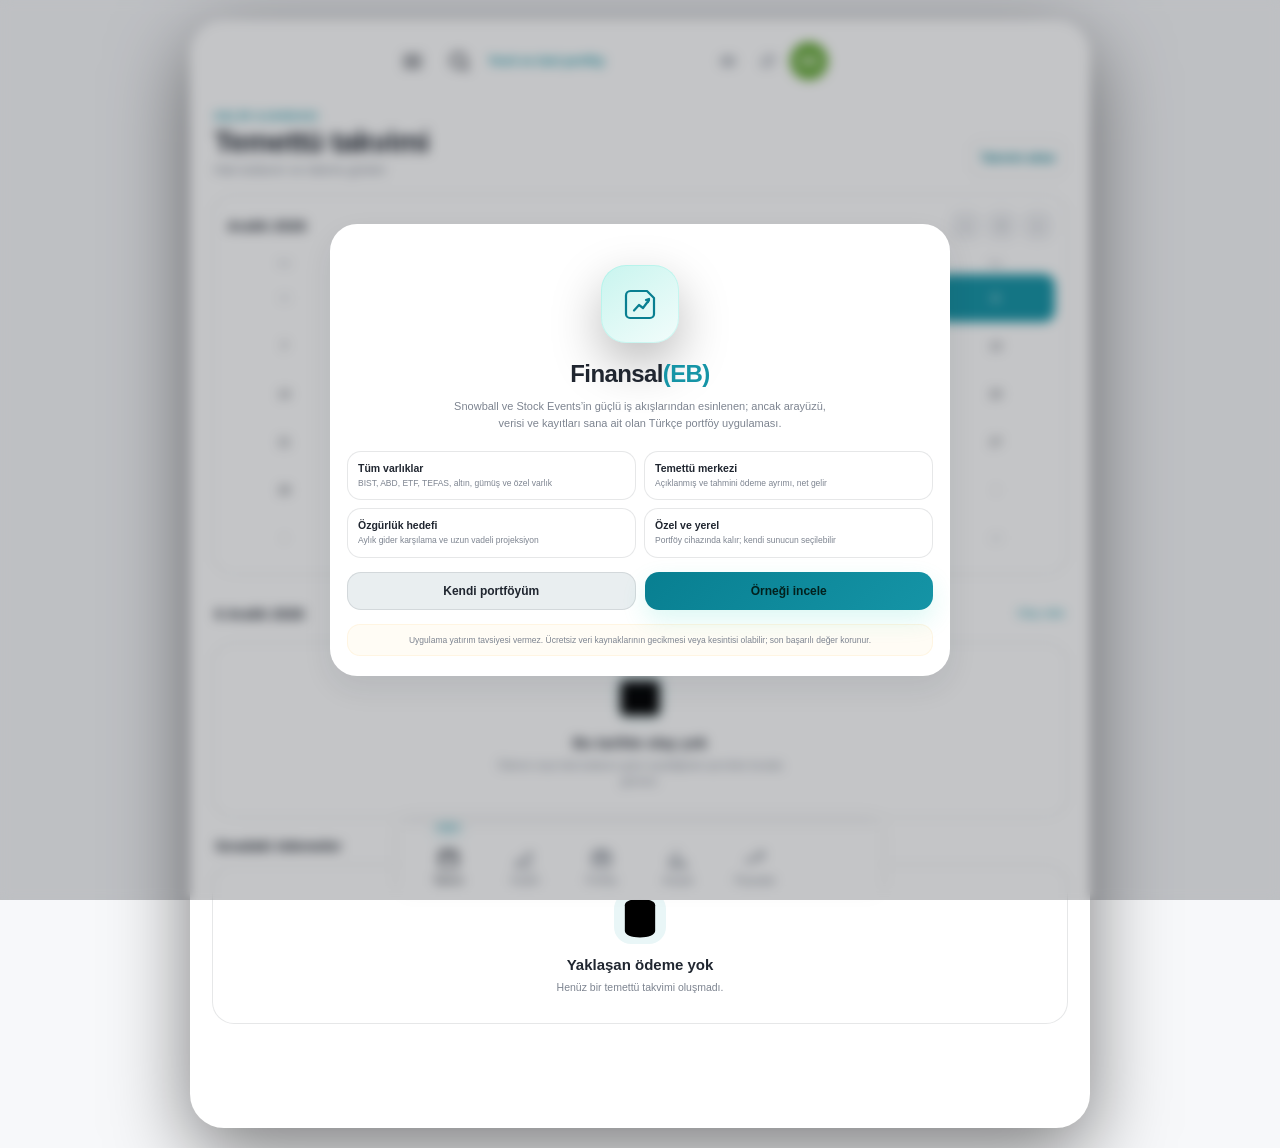
==== commit 09072c62: "feat: add dividend-focused navigation and persistent night mode" ====
--- a/web/index.html
+++ b/web/index.html
@@ -3,7 +3,7 @@
 <head>
   <meta charset="utf-8">
   <meta name="viewport" content="width=device-width,initial-scale=1,viewport-fit=cover,user-scalable=no">
-  <meta name="theme-color" content="#07131b">
+  <meta name="theme-color" content="#ffffff">
   <meta name="apple-mobile-web-app-capable" content="yes">
   <meta name="apple-mobile-web-app-status-bar-style" content="black-translucent">
   <title>Finansal(EB)</title>
@@ -14,19 +14,11 @@
 <body>
   <div id="app" class="app-shell">
     <header class="topbar">
-      <div class="brand-wrap">
-        <div class="brand-mark" aria-hidden="true">
-          <svg viewBox="0 0 48 48"><path d="M10 34V15.5c0-2.5 2-4.5 4.5-4.5H31l7 7v16c0 2.2-1.8 4-4 4H14c-2.2 0-4-1.8-4-4Z"/><path d="M18 30.5 23 25l4 3 6-8"/><path d="m30 20 3-1-1 3"/></svg>
-        </div>
-        <div>
-          <div class="brand-name">Finansal<span>(EB)</span></div>
-          <div id="syncText" class="sync-line">Yerel ve özel portföy</div>
-        </div>
-      </div>
+      <div class="brand-wrap"><button id="moreBtn" class="plain-icon-btn" aria-label="Menüyü aç"><svg viewBox="0 0 24 24"><path d="M4 7h16M4 12h16M4 17h16"/></svg></button><button id="searchBtn" class="plain-icon-btn" aria-label="Ara"><svg viewBox="0 0 24 24"><circle cx="11" cy="11" r="7"/><path d="m20 20-4-4"/></svg></button><div id="syncText" class="sync-line">FinansalEB</div></div>
       <div class="top-actions">
         <button id="privacyBtn" class="icon-btn" aria-label="Gizlilik modu" title="Gizlilik modu"></button>
         <button id="syncBtn" class="icon-btn sync-btn" aria-label="Verileri yenile" title="Verileri yenile"></button>
-        <button id="moreBtn" class="avatar-btn" aria-label="Ayarlar">EB</button>
+        <button id="profileBtn" class="avatar-btn" aria-label="Profil ve ayarlar">EB</button>
       </div>
     </header>
 
@@ -35,12 +27,11 @@
     <button id="fab" class="fab" aria-label="Yeni işlem ekle"></button>
 
     <nav id="bottomNav" class="bottom-nav" aria-label="Ana menü">
-      <button data-page="dashboard" class="nav-item active"><span class="nav-icon" data-icon="home"></span><span>Özet</span></button>
+      <button data-page="calendar" class="nav-item active"><span class="nav-icon" data-icon="calendar"></span><span>Takvim</span></button>
+      <button data-page="discover" class="nav-item"><span class="nav-icon" data-icon="market"></span><span>Keşfet</span></button>
       <button data-page="portfolio" class="nav-item"><span class="nav-icon" data-icon="portfolio"></span><span>Portföy</span></button>
-      <button data-page="dividends" class="nav-item"><span class="nav-icon" data-icon="dividend"></span><span>Temettü</span></button>
-      <button data-page="calendar" class="nav-item"><span class="nav-icon" data-icon="calendar"></span><span>Takvim</span></button>
-      <button data-page="market" class="nav-item"><span class="nav-icon" data-icon="market"></span><span>Piyasa</span></button>
-      <button data-page="analytics" class="nav-item"><span class="nav-icon" data-icon="analytics"></span><span>Analiz</span></button>
+      <button data-page="tools" class="nav-item"><span class="nav-icon" data-icon="analytics"></span><span>Araçlar</span></button>
+      <button data-page="market" class="nav-item"><span class="nav-icon" data-icon="trend"></span><span>Piyasalar</span></button>
     </nav>
   </div>
 
--- a/web/styles.css
+++ b/web/styles.css
@@ -428,3 +428,18 @@
 
 /* v0.3.19 */
 .pulse-reason{position:relative;padding-right:64px}.pulse-reason em{position:absolute;right:16px;bottom:14px;color:var(--accent,#35dbc8);font-style:normal;font-weight:800}.pulse-all{width:100%;margin-top:10px}.x-sources{margin-top:16px}.x-sources summary{cursor:pointer;font-weight:800;padding:12px 4px}.x-source-grid{display:grid;grid-template-columns:repeat(2,minmax(0,1fr));gap:8px}.x-source-grid .source-mini{min-width:0}@media(max-width:520px){.x-source-grid{grid-template-columns:1fr}}
+
+/* FinansalEB 2 — açık, temettü odaklı mobil arayüz */
+:root{color-scheme:light;--bg:#fff;--bg-deep:#f7f8fa;--surface:#fff;--surface-2:#f4f6f7;--surface-3:#e9eef0;--line:rgba(28,38,48,.11);--line-strong:rgba(28,38,48,.2);--text:#202630;--muted:#7d8490;--muted-2:#a2a8b0;--accent:#1594a6;--accent-2:#087f91;--accent-soft:#e9f6f7;--positive:#31b879;--negative:#d45161;--warning:#f2a425;--shadow:0 12px 30px rgba(28,38,48,.08)}
+html,body{background:#f7f8fa;color:var(--text)}.app-shell{background:#fff;max-width:900px;margin:auto}.topbar{height:calc(76px + var(--safe-top));padding:calc(18px + var(--safe-top)) 22px 12px;background:rgba(255,255,255,.96);backdrop-filter:blur(16px)}
+.brand-wrap{gap:7px}.plain-icon-btn{width:40px;height:40px;border:0;background:transparent;display:grid;place-items:center;border-radius:50%;padding:8px}.plain-icon-btn svg{width:25px;height:25px;fill:none;stroke:#202630;stroke-width:2;stroke-linecap:round}.sync-line{margin:0 0 0 2px;font-weight:800;color:var(--accent);font-size:12px}.top-actions{gap:4px}.icon-btn{background:transparent;box-shadow:none}.avatar-btn{width:38px;height:38px;border-radius:50%;background:#65a936;color:#fff;box-shadow:none;font-size:14px}.page{padding:8px 22px calc(104px + var(--safe-bottom));min-height:calc(100dvh - 76px)}
+.bottom-nav{position:fixed;bottom:0;left:50%;transform:translateX(-50%);z-index:60;width:min(900px,100%);height:calc(76px + var(--safe-bottom));padding:8px 10px var(--safe-bottom);background:rgba(255,255,255,.97);border-top:1px solid var(--line);box-shadow:0 -6px 20px rgba(28,38,48,.04)}.nav-item{color:#747b86}.nav-item.active{color:#202630}.nav-item span:last-child{font-size:10px}.nav-icon svg{width:23px;height:23px}.fab{display:none}
+.card,.event-row,.asset-row{background:#fff;box-shadow:inset 0 0 0 1px var(--line)}.page-title{font-size:30px}.page-kicker{color:var(--accent)}.hero-card{background:linear-gradient(135deg,#148d9e,#0f7082)}.summary-strip{background:#fff}.calendar-nav button,.period-switch{background:#f1f2f4}.day-cell.outside{color:#c8ccd1}.day-cell.selected{color:#fff;background:var(--accent)}.dividend-hero{background:linear-gradient(140deg,#178f9d,#126c7a)}
+.reference-page>h1{font-size:31px;margin:16px 0 26px;letter-spacing:-.8px}.reference-page h2{font-size:20px;margin:38px 0 18px}.discover-list,.tool-list{display:grid;gap:16px}.discover-card,.tool-card{width:100%;border:1px solid var(--line);border-radius:22px;background:#fff;text-align:left;padding:22px 18px;min-height:220px;color:var(--text)}.discover-card strong,.tool-card strong{display:block;font-size:23px;line-height:1.18;margin-top:25px;letter-spacing:-.35px}.discover-card p,.tool-card p{font-size:14px;line-height:1.35;color:var(--muted);margin:14px 0 26px}.discover-card em,.tool-card em{font-style:normal;font-weight:700;font-size:13px}.discover-icon,.tool-icon{display:grid;place-items:center;width:48px;height:48px;color:var(--accent)}.discover-icon svg,.tool-icon svg{width:34px;height:34px;fill:none;stroke:currentColor;stroke-width:2}.discover-0 .discover-icon{color:#eea91d}.discover-1 .discover-icon{color:#22af79}.discover-2 .discover-icon{color:#579ce8}.discover-3 .discover-icon{color:#7777e5}.tool-card{min-height:240px}.tool-icon{border-radius:14px;background:#d9f0f3}.tool-0{background:#e7d1ff;color:#4c225f}.tool-card strong{font-size:21px}.tool-card p{margin-bottom:25px}
+.big-search{height:76px;border:1px solid var(--line);border-radius:20px;display:flex;align-items:center;gap:14px;padding:0 20px}.big-search svg{width:25px;height:25px;fill:none;stroke:#8692a3;stroke-width:2}.big-search input{border:0;outline:0;width:100%;font-size:17px;background:transparent;color:var(--text)}.quick-grid{display:grid;grid-template-columns:1fr 1fr;gap:14px}.quick-grid button{height:105px;border:1px solid var(--line);background:#fff;border-radius:18px;text-align:left;padding:18px;font-size:17px}.search-results{display:grid;gap:10px}.search-results .asset-row{width:100%;grid-template-columns:auto 1fr auto;border:0;text-align:left}.search-results span{color:var(--muted)}.search-results em{font-style:normal;font-weight:700}
+.modal-layer{background:rgba(20,26,32,.25)}.modal{background:#fff;color:var(--text);box-shadow:var(--shadow)}.modal input,.modal select,.modal textarea{background:#f8f9fa;color:var(--text);border-color:var(--line)}.menu-modal{align-self:stretch;max-width:430px;margin:0 auto 0 0;border-radius:0 26px 26px 0;padding-top:calc(18px + var(--safe-top));overflow:auto}.app-menu-head{display:flex;justify-content:space-between;align-items:center;padding:8px 18px 18px;font-size:24px}.app-menu-head b span{color:var(--accent)}.app-menu-head button{border:0;background:transparent;font-size:30px}.app-menu{display:grid}.app-menu button{display:flex;justify-content:space-between;align-items:center;border:0;border-bottom:1px solid #f0f1f2;background:#fff;padding:17px 20px;text-align:left;font-size:16px}.app-menu i{font-style:normal;color:#94a0ae;font-size:24px}.calculator-result{margin-top:18px;padding:22px;border-radius:18px;background:var(--accent-soft);color:var(--accent-2);text-align:center;font-size:24px;font-weight:800}.faq{margin-top:26px}.faq details{border-top:1px solid var(--line);padding:14px 0}.faq summary{font-weight:700}.faq p{color:var(--muted);line-height:1.5}.guide-modal{max-height:95dvh;overflow:auto}.guide-list{display:grid;gap:18px;margin-top:20px}.guide-list article{border:1px solid var(--line);border-radius:17px;overflow:hidden}.guide-art{height:140px;display:grid;place-items:center;background:#177158;color:#f6c35a}.guide-art svg{width:60px;height:60px;fill:none;stroke:currentColor;stroke-width:1.5}.guide-list small,.guide-list h3,.guide-list p{display:block;margin-left:18px;margin-right:18px}.guide-list small{margin-top:17px;color:#ce6e2b}.guide-list h3{font-size:21px}.guide-list p{color:var(--muted);line-height:1.4;margin-bottom:20px}.art-1{background:#f7ae51}.art-2{background:#e9ddba}.art-3{background:#efe684}.art-4{background:#55c66c}.art-5{background:#38b9df}
+@media(min-width:700px){.discover-list,.tool-list{grid-template-columns:1fr 1fr}.quick-grid{grid-template-columns:repeat(3,1fr)}}
+
+/* Gece modu: Ayarlar > Gece modu seçimi cihazda saklanır. */
+html[data-theme="night"]{color-scheme:dark;--bg:#07131b;--bg-deep:#040b10;--surface:#0d1d27;--surface-2:#122833;--surface-3:#17323e;--line:rgba(202,232,239,.11);--line-strong:rgba(202,232,239,.2);--text:#f1f7f8;--muted:#91a6ad;--muted-2:#687f88;--accent:#25d5bd;--accent-2:#5ae7d4;--accent-soft:rgba(37,213,189,.14);--positive:#31d6a1;--negative:#ff667f;--warning:#ffc65a;--shadow:0 18px 50px rgba(0,0,0,.34)}
+html[data-theme="night"],html[data-theme="night"] body{background:#040b10;color:var(--text)}html[data-theme="night"] .app-shell{background:#07131b}html[data-theme="night"] .topbar{background:rgba(7,19,27,.96)}html[data-theme="night"] .plain-icon-btn svg{stroke:#f1f7f8}html[data-theme="night"] .sync-line{color:var(--accent)}html[data-theme="night"] .icon-btn svg{stroke:#91a6ad}html[data-theme="night"] .bottom-nav{background:rgba(7,19,27,.97);box-shadow:0 -7px 24px rgba(0,0,0,.24)}html[data-theme="night"] .nav-item{color:#8599a1}html[data-theme="night"] .nav-item.active{color:#f1f7f8}html[data-theme="night"] .card,html[data-theme="night"] .event-row,html[data-theme="night"] .asset-row,html[data-theme="night"] .summary-strip,html[data-theme="night"] .discover-card,html[data-theme="night"] .tool-card,html[data-theme="night"] .quick-grid button{background:#0d1d27;color:var(--text)}html[data-theme="night"] .big-search{background:#0d1d27}html[data-theme="night"] .big-search input{color:#f1f7f8}html[data-theme="night"] .modal{background:#0d1d27;color:var(--text)}html[data-theme="night"] .modal input,html[data-theme="night"] .modal select,html[data-theme="night"] .modal textarea{background:#07131b;color:#f1f7f8}html[data-theme="night"] .app-menu button{background:#0d1d27;border-color:var(--line)}html[data-theme="night"] .app-menu-head button{color:#f1f7f8}html[data-theme="night"] .guide-list article{background:#0d1d27}html[data-theme="night"] .calendar-nav button,html[data-theme="night"] .period-switch{background:#17323e}
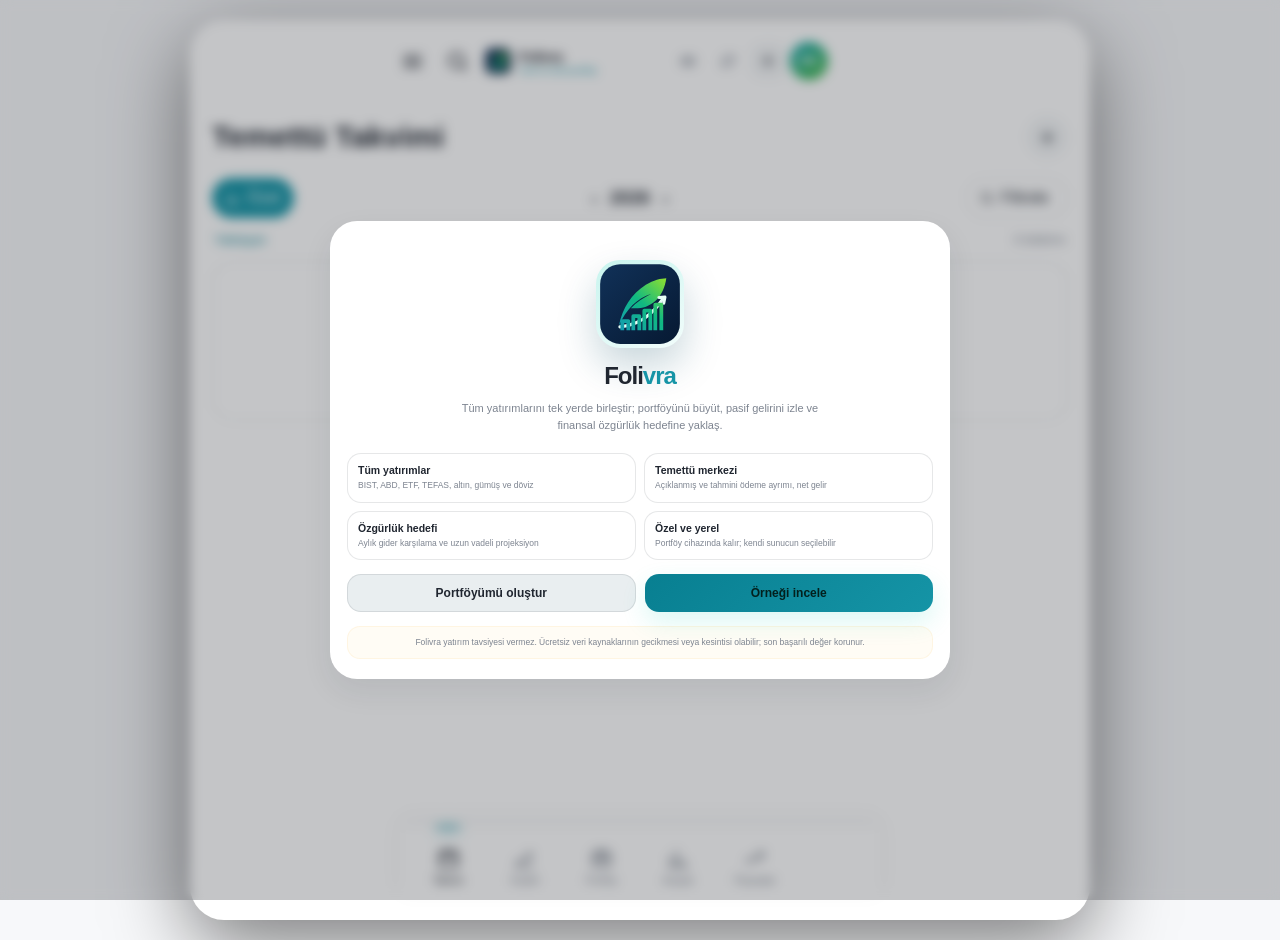
==== commit a1fdfd82: "release: prepare Folivra alpha 3 APK" ====
--- a/web/index.html
+++ b/web/index.html
@@ -6,7 +6,7 @@
   <meta name="theme-color" content="#ffffff">
   <meta name="apple-mobile-web-app-capable" content="yes">
   <meta name="apple-mobile-web-app-status-bar-style" content="black-translucent">
-  <title>Finansal(EB)</title>
+  <title>Folivra</title>
   <link rel="manifest" href="manifest.webmanifest">
   <link rel="icon" href="icon-192.png">
   <link rel="stylesheet" href="styles.css">
@@ -14,11 +14,12 @@
 <body>
   <div id="app" class="app-shell">
     <header class="topbar">
-      <div class="brand-wrap"><button id="moreBtn" class="plain-icon-btn" aria-label="Menüyü aç"><svg viewBox="0 0 24 24"><path d="M4 7h16M4 12h16M4 17h16"/></svg></button><button id="searchBtn" class="plain-icon-btn" aria-label="Ara"><svg viewBox="0 0 24 24"><circle cx="11" cy="11" r="7"/><path d="m20 20-4-4"/></svg></button><div id="syncText" class="sync-line">FinansalEB</div></div>
+      <div class="brand-wrap"><button id="moreBtn" class="plain-icon-btn" aria-label="Menüyü aç"><svg viewBox="0 0 24 24"><path d="M4 7h16M4 12h16M4 17h16"/></svg></button><button id="searchBtn" class="plain-icon-btn" aria-label="Ara"><svg viewBox="0 0 24 24"><circle cx="11" cy="11" r="7"/><path d="m20 20-4-4"/></svg></button><div class="top-brand"><img src="folivra-mark.svg" alt=""><b>Folivra</b><span id="syncText" class="sync-line">Yerel portföy</span></div></div>
       <div class="top-actions">
         <button id="privacyBtn" class="icon-btn" aria-label="Gizlilik modu" title="Gizlilik modu"></button>
         <button id="syncBtn" class="icon-btn sync-btn" aria-label="Verileri yenile" title="Verileri yenile"></button>
-        <button id="profileBtn" class="avatar-btn" aria-label="Profil ve ayarlar">EB</button>
+        <button id="quickAddBtn" class="icon-btn quick-add-btn" aria-label="Yeni kayıt" title="Yeni kayıt"></button>
+        <button id="profileBtn" class="avatar-btn" aria-label="Profil ve ayarlar">E</button>
       </div>
     </header>
 
--- a/web/styles.css
+++ b/web/styles.css
@@ -432,7 +432,7 @@
 /* FinansalEB 2 — açık, temettü odaklı mobil arayüz */
 :root{color-scheme:light;--bg:#fff;--bg-deep:#f7f8fa;--surface:#fff;--surface-2:#f4f6f7;--surface-3:#e9eef0;--line:rgba(28,38,48,.11);--line-strong:rgba(28,38,48,.2);--text:#202630;--muted:#7d8490;--muted-2:#a2a8b0;--accent:#1594a6;--accent-2:#087f91;--accent-soft:#e9f6f7;--positive:#31b879;--negative:#d45161;--warning:#f2a425;--shadow:0 12px 30px rgba(28,38,48,.08)}
 html,body{background:#f7f8fa;color:var(--text)}.app-shell{background:#fff;max-width:900px;margin:auto}.topbar{height:calc(76px + var(--safe-top));padding:calc(18px + var(--safe-top)) 22px 12px;background:rgba(255,255,255,.96);backdrop-filter:blur(16px)}
-.brand-wrap{gap:7px}.plain-icon-btn{width:40px;height:40px;border:0;background:transparent;display:grid;place-items:center;border-radius:50%;padding:8px}.plain-icon-btn svg{width:25px;height:25px;fill:none;stroke:#202630;stroke-width:2;stroke-linecap:round}.sync-line{margin:0 0 0 2px;font-weight:800;color:var(--accent);font-size:12px}.top-actions{gap:4px}.icon-btn{background:transparent;box-shadow:none}.avatar-btn{width:38px;height:38px;border-radius:50%;background:#65a936;color:#fff;box-shadow:none;font-size:14px}.page{padding:8px 22px calc(104px + var(--safe-bottom));min-height:calc(100dvh - 76px)}
+.brand-wrap{gap:5px}.plain-icon-btn{width:40px;height:40px;border:0;background:transparent;display:grid;place-items:center;border-radius:50%;padding:8px}.plain-icon-btn svg{width:25px;height:25px;fill:none;stroke:#202630;stroke-width:2;stroke-linecap:round}.top-brand{display:grid;grid-template-columns:28px auto;grid-template-rows:17px 12px;column-gap:7px;align-items:center;margin-left:2px}.top-brand img{grid-row:1/3;width:28px;height:28px;border-radius:8px}.top-brand b{align-self:end;font-size:14px;line-height:1;color:var(--text);letter-spacing:-.3px}.sync-line{align-self:start;margin-top:2px;font-weight:700;color:var(--accent);font-size:8px;white-space:nowrap}.top-actions{gap:4px}.icon-btn{background:transparent;box-shadow:none}.avatar-btn{width:38px;height:38px;border-radius:50%;background:linear-gradient(145deg,#16a6b6,#46b83c);color:#fff;box-shadow:none;font-size:14px}.page{padding:8px 22px calc(104px + var(--safe-bottom));min-height:calc(100dvh - 76px)}
 .bottom-nav{position:fixed;bottom:0;left:50%;transform:translateX(-50%);z-index:60;width:min(900px,100%);height:calc(76px + var(--safe-bottom));padding:8px 10px var(--safe-bottom);background:rgba(255,255,255,.97);border-top:1px solid var(--line);box-shadow:0 -6px 20px rgba(28,38,48,.04)}.nav-item{color:#747b86}.nav-item.active{color:#202630}.nav-item span:last-child{font-size:10px}.nav-icon svg{width:23px;height:23px}.fab{display:none}
 .card,.event-row,.asset-row{background:#fff;box-shadow:inset 0 0 0 1px var(--line)}.page-title{font-size:30px}.page-kicker{color:var(--accent)}.hero-card{background:linear-gradient(135deg,#148d9e,#0f7082)}.summary-strip{background:#fff}.calendar-nav button,.period-switch{background:#f1f2f4}.day-cell.outside{color:#c8ccd1}.day-cell.selected{color:#fff;background:var(--accent)}.dividend-hero{background:linear-gradient(140deg,#178f9d,#126c7a)}
 .reference-page>h1{font-size:31px;margin:16px 0 26px;letter-spacing:-.8px}.reference-page h2{font-size:20px;margin:38px 0 18px}.discover-list,.tool-list{display:grid;gap:16px}.discover-card,.tool-card{width:100%;border:1px solid var(--line);border-radius:22px;background:#fff;text-align:left;padding:22px 18px;min-height:220px;color:var(--text)}.discover-card strong,.tool-card strong{display:block;font-size:23px;line-height:1.18;margin-top:25px;letter-spacing:-.35px}.discover-card p,.tool-card p{font-size:14px;line-height:1.35;color:var(--muted);margin:14px 0 26px}.discover-card em,.tool-card em{font-style:normal;font-weight:700;font-size:13px}.discover-icon,.tool-icon{display:grid;place-items:center;width:48px;height:48px;color:var(--accent)}.discover-icon svg,.tool-icon svg{width:34px;height:34px;fill:none;stroke:currentColor;stroke-width:2}.discover-0 .discover-icon{color:#eea91d}.discover-1 .discover-icon{color:#22af79}.discover-2 .discover-icon{color:#579ce8}.discover-3 .discover-icon{color:#7777e5}.tool-card{min-height:240px}.tool-icon{border-radius:14px;background:#d9f0f3}.tool-0{background:#e7d1ff;color:#4c225f}.tool-card strong{font-size:21px}.tool-card p{margin-bottom:25px}
@@ -443,3 +443,16 @@
 /* Gece modu: Ayarlar > Gece modu seçimi cihazda saklanır. */
 html[data-theme="night"]{color-scheme:dark;--bg:#07131b;--bg-deep:#040b10;--surface:#0d1d27;--surface-2:#122833;--surface-3:#17323e;--line:rgba(202,232,239,.11);--line-strong:rgba(202,232,239,.2);--text:#f1f7f8;--muted:#91a6ad;--muted-2:#687f88;--accent:#25d5bd;--accent-2:#5ae7d4;--accent-soft:rgba(37,213,189,.14);--positive:#31d6a1;--negative:#ff667f;--warning:#ffc65a;--shadow:0 18px 50px rgba(0,0,0,.34)}
 html[data-theme="night"],html[data-theme="night"] body{background:#040b10;color:var(--text)}html[data-theme="night"] .app-shell{background:#07131b}html[data-theme="night"] .topbar{background:rgba(7,19,27,.96)}html[data-theme="night"] .plain-icon-btn svg{stroke:#f1f7f8}html[data-theme="night"] .sync-line{color:var(--accent)}html[data-theme="night"] .icon-btn svg{stroke:#91a6ad}html[data-theme="night"] .bottom-nav{background:rgba(7,19,27,.97);box-shadow:0 -7px 24px rgba(0,0,0,.24)}html[data-theme="night"] .nav-item{color:#8599a1}html[data-theme="night"] .nav-item.active{color:#f1f7f8}html[data-theme="night"] .card,html[data-theme="night"] .event-row,html[data-theme="night"] .asset-row,html[data-theme="night"] .summary-strip,html[data-theme="night"] .discover-card,html[data-theme="night"] .tool-card,html[data-theme="night"] .quick-grid button{background:#0d1d27;color:var(--text)}html[data-theme="night"] .big-search{background:#0d1d27}html[data-theme="night"] .big-search input{color:#f1f7f8}html[data-theme="night"] .modal{background:#0d1d27;color:var(--text)}html[data-theme="night"] .modal input,html[data-theme="night"] .modal select,html[data-theme="night"] .modal textarea{background:#07131b;color:#f1f7f8}html[data-theme="night"] .app-menu button{background:#0d1d27;border-color:var(--line)}html[data-theme="night"] .app-menu-head button{color:#f1f7f8}html[data-theme="night"] .guide-list article{background:#0d1d27}html[data-theme="night"] .calendar-nav button,html[data-theme="night"] .period-switch{background:#17323e}
+.folivra-onboarding-mark{width:88px;height:88px;margin:0 auto 14px;border-radius:24px;overflow:hidden;box-shadow:0 18px 38px rgba(9,74,94,.22)}.folivra-onboarding-mark img{display:block;width:100%;height:100%}.onboarding h2{letter-spacing:-1px}
+.freedom-card{position:relative;overflow:hidden;margin-bottom:20px;padding:22px;border-radius:24px;background:linear-gradient(145deg,#102f55,#0b5264 62%,#128f82);color:#fff;box-shadow:0 18px 40px rgba(9,55,82,.18)}.freedom-card:after{content:"";position:absolute;width:180px;height:180px;right:-70px;top:-85px;border-radius:50%;background:rgba(126,225,62,.12)}.freedom-card-head{display:flex;align-items:center;gap:12px}.freedom-card-head>span{width:42px;height:42px;display:grid;place-items:center;border-radius:14px;background:rgba(255,255,255,.12);color:#8ade32}.freedom-card-head svg{width:24px;height:24px;fill:none;stroke:currentColor;stroke-width:2}.freedom-card-head small{font-size:9px;font-weight:850;letter-spacing:.12em;color:#a7f0dc}.freedom-card h2{margin:3px 0 0;font-size:18px}.freedom-score{display:flex;align-items:flex-end;justify-content:space-between;margin:25px 0 12px}.freedom-score strong{font-size:36px;letter-spacing:-1px}.freedom-score span{font-size:10px;color:#bde5e0}.freedom-card .progress{background:rgba(255,255,255,.14)}.freedom-card .progress i{background:linear-gradient(90deg,#21d4c1,#8ade32)}.freedom-grid{display:grid;grid-template-columns:1fr 1fr;gap:10px;margin-top:20px}.freedom-grid div{padding:11px;border-radius:14px;background:rgba(255,255,255,.08)}.freedom-grid small,.freedom-grid b{display:block}.freedom-grid small{font-size:8px;color:#bde5e0}.freedom-grid b{margin-top:5px;font-size:12px}.freedom-settings{position:relative;z-index:1;width:100%;margin-top:15px;padding:11px;border:1px solid rgba(255,255,255,.16);border-radius:13px;background:rgba(255,255,255,.07);color:#fff;font:inherit;font-size:10px;font-weight:800}
+.guide-card{display:block;width:100%;overflow:hidden;padding:0 0 18px;border:1px solid var(--line);border-radius:18px;background:var(--surface);color:var(--text);text-align:left;font:inherit}.guide-card .guide-art{margin:0 0 16px}.guide-card small,.guide-card h3,.guide-card p,.guide-card em{display:block;margin-left:18px;margin-right:18px}.guide-card small{color:#ce6e2b;font-size:9px;font-weight:800}.guide-card h3{margin-top:8px;margin-bottom:8px;font-size:20px}.guide-card p{color:var(--muted);font-size:12px;line-height:1.45}.guide-card em{margin-top:15px;color:var(--accent);font-size:11px;font-style:normal;font-weight:800}.guide-reader-hero{height:145px;display:flex;flex-direction:column;align-items:center;justify-content:center;border-radius:18px;background:linear-gradient(145deg,#126d59,#0b3947);color:#8ade32}.guide-reader-hero svg{width:54px;height:54px;fill:none;stroke:currentColor;stroke-width:1.7}.guide-reader-hero small{margin-top:10px;color:#d2f5e9}.guide-lead{font-size:16px!important;color:var(--text)!important}.guide-reader section{margin-top:24px}.guide-reader section h3{font-size:17px}.guide-reader section p{color:var(--muted);line-height:1.6}
+.profile-card-button{width:100%;background:var(--surface);color:var(--text);font:inherit;text-align:left}.profile-card-button>div:nth-child(2){flex:1}.profile-card-button>i{margin-left:auto;color:var(--muted);font-size:24px;font-style:normal}.profile-overview{display:grid;grid-template-columns:1fr 1fr;gap:10px;margin:-12px 0 26px}.profile-overview div{padding:15px;border:1px solid var(--line);border-radius:16px;background:var(--surface)}.profile-overview small,.profile-overview b{display:block}.profile-overview small{color:var(--muted);font-size:9px}.profile-overview b{margin-top:6px;font-size:13px}.profile-edit-mark{display:flex;align-items:center;gap:12px;margin-bottom:18px;padding:13px;border-radius:16px;background:var(--surface-2);color:var(--muted);font-size:10px}.profile-edit-mark img{width:44px;height:44px;border-radius:13px}.notification-preferences .setting-row{cursor:pointer}.notification-preferences input[type="checkbox"]{width:21px;height:21px;accent-color:var(--accent)}.notification-timing{margin-top:18px}
+
+.page-title-row{display:flex;align-items:center;justify-content:space-between;margin:12px 0 24px}.page-title-row h1{font-size:31px;margin:0}.page-description{color:var(--muted);font-size:14px;line-height:1.55;margin:-10px 0 24px}.big-search.compact{height:58px}.active-filter{display:flex;align-items:center;gap:8px;margin:15px 0;padding:10px 14px;border-radius:999px;background:var(--surface-2);color:var(--muted);font-size:12px}.active-filter b{color:var(--text)}.active-filter button{margin-left:auto;border:0;background:transparent;font-size:20px}.stock-list,.sector-list{display:grid;gap:12px;margin-top:18px}.stock-card{width:100%;grid-template-columns:1fr auto!important;text-align:left;border:0;padding:17px!important}.stock-card>div{display:flex;flex-direction:column;gap:5px}.stock-card>div:last-child{text-align:right;align-items:flex-end}.stock-card strong{font-size:22px}.stock-card span,.stock-card small{color:var(--muted);font-size:11px}.stock-card b{font-size:17px}.stock-card em{font-style:normal;font-size:11px}.sector-card{width:100%;padding:20px;border:1px solid var(--line);border-radius:20px;background:var(--surface);color:var(--text);text-align:left}.sector-card>strong{font-size:22px}.sector-card p{color:var(--muted);line-height:1.4}.sector-card div{display:flex;gap:6px;flex-wrap:wrap}.sector-card span,.sector-card em{padding:7px 10px;border-radius:999px;background:var(--surface-2);font-size:11px;font-style:normal}.sector-card em{background:var(--accent);color:#fff}.payment-group{margin-top:24px}.payment-group h2{display:flex;justify-content:space-between;align-items:center;color:var(--accent-2);font-size:18px}.payment-group h2 small{color:var(--muted);font-weight:500;font-size:12px}.support-list{display:grid;border-top:1px solid var(--line)}.support-list button{display:flex;justify-content:space-between;border:0;border-bottom:1px solid var(--line);background:transparent;color:var(--text);padding:19px 2px;text-align:left}.profile-card{display:flex;align-items:center;gap:16px;padding:20px;border:1px solid var(--line);border-radius:20px;margin-bottom:28px}.profile-avatar{width:64px;height:64px;border-radius:50%;display:grid;place-items:center;background:#65a936;color:#fff;font-size:26px}.profile-card strong,.profile-card span{display:block}.profile-card strong{font-size:20px}.profile-card span{color:var(--muted);margin-top:6px}html[data-theme="night"] .sector-card{background:var(--surface)}
+
+/* Mobil etkileşim ve portföy çalışma alanı */
+.page.page-enter{animation:pageEnter .24s cubic-bezier(.22,.8,.35,1)}@keyframes pageEnter{from{opacity:.2;transform:translateY(8px)}to{opacity:1;transform:none}}button{transition:transform .12s ease,background-color .18s ease,box-shadow .18s ease}button:active{transform:scale(.975)}.quick-add-btn{background:var(--surface-2)!important}.quick-add-btn svg{stroke:var(--text)!important}.portfolio-heading{display:flex;align-items:flex-end;justify-content:space-between;margin:10px 0 18px}.portfolio-heading small{color:var(--accent);font-weight:800}.portfolio-heading h1{font-size:30px;margin:4px 0 0}.portfolio-heading>button{width:42px;height:42px;border:0;border-radius:50%;display:grid;place-items:center;background:var(--surface-2)}.portfolio-heading>.portfolio-name-button{display:block;width:auto;height:auto;padding:0;border-radius:0;background:transparent;text-align:left;color:var(--text)}.portfolio-heading>button svg{width:22px;height:22px;fill:none;stroke:var(--text);stroke-width:2}.portfolio-tabs{display:flex;gap:8px;overflow-x:auto;margin:0 -2px 20px;padding:2px}.portfolio-tabs button{flex:0 0 auto;border:0;border-radius:999px;background:var(--surface-2);padding:11px 16px;color:var(--text)}.portfolio-tabs button.active{background:var(--accent);color:#fff}.portfolio-hero{text-align:center;padding:28px 14px 18px}.portfolio-hero>span,.portfolio-hero>em{display:block;color:var(--muted);font-style:normal}.portfolio-hero>strong{display:block;font-size:34px;letter-spacing:-1px;margin:9px 0}.portfolio-hero .analytics-line{height:150px;margin-top:28px}.transaction-list{display:grid;gap:10px}.transaction-card{display:flex;width:100%;justify-content:space-between;padding:16px;border:1px solid var(--line);border-radius:17px;background:var(--surface);color:var(--text);font:inherit;text-align:left}.transaction-card>div{display:flex;flex-direction:column;gap:5px}.transaction-card>div:last-child{text-align:right}.transaction-card span{font-size:11px;color:var(--muted)}.transaction-detail-head{text-align:center;margin-bottom:18px}.transaction-detail-head p{color:var(--muted);margin:5px 0}.transaction-type{display:inline-flex;padding:6px 10px;border-radius:999px;font-size:9px;font-weight:850;letter-spacing:.08em}.transaction-type.buy{color:var(--positive);background:rgba(49,184,121,.11)}.transaction-type.sell{color:var(--negative);background:rgba(212,81,97,.11)}.quick-add-sheet{display:grid;gap:8px}.quick-add-sheet button{display:grid;grid-template-columns:42px 1fr;gap:13px;align-items:center;border:0;background:transparent;color:var(--text);padding:13px 4px;text-align:left}.quick-add-sheet button>span{width:42px;height:42px;border-radius:13px;display:grid;place-items:center;background:var(--accent-soft);color:var(--accent)}.quick-add-sheet svg{width:21px;height:21px;fill:none;stroke:currentColor;stroke-width:2}.quick-add-sheet b,.quick-add-sheet small{display:block}.quick-add-sheet small{margin-top:4px;color:var(--muted);line-height:1.3}
+
+.calendar-title-row{display:flex;align-items:center;justify-content:space-between;margin:12px 0 20px}.calendar-title-row h1{font-size:30px;margin:0}.calendar-title-row>button{width:42px;height:42px;border:0;border-radius:50%;display:grid;place-items:center;background:var(--surface-2)}.calendar-title-row svg{width:21px;height:21px;fill:none;stroke:currentColor;stroke-width:2}.calendar-toolbar{display:grid;grid-template-columns:auto 1fr auto;align-items:center;gap:9px;margin-bottom:13px}.summary-toggle,.filter-trigger{display:flex;align-items:center;gap:6px;border:1px solid var(--line);border-radius:999px;background:var(--surface);padding:10px 12px;color:var(--text);white-space:nowrap}.summary-toggle{background:var(--accent);color:#fff;border-color:transparent}.summary-toggle svg,.filter-trigger svg{width:16px;height:16px;fill:none;stroke:currentColor;stroke-width:2}.year-switch{display:flex;align-items:center;justify-content:center;gap:6px}.year-switch button{border:0;background:transparent;font-size:20px}.year-switch b{font-size:18px}.active-calendar-filter{display:flex;justify-content:space-between;color:var(--accent-2);font-size:13px;margin:14px 2px}.active-calendar-filter span{color:var(--muted)}.calendar-month{margin-top:25px}.calendar-month>h2{display:flex;justify-content:space-between;color:var(--accent-2);font-size:19px}.calendar-month>h2 small{color:var(--muted);font-size:12px;font-weight:500}.calendar-event-list{display:grid;gap:12px}.calendar-event{position:relative!important;display:block!important;width:100%;padding:17px!important;text-align:left;border:0}.calendar-event-head{display:flex;justify-content:space-between;gap:12px}.calendar-event-head>div{display:flex;flex-direction:column;gap:4px}.calendar-event-head>div:last-child{text-align:right;align-items:flex-end}.calendar-event-head b{font-size:22px}.calendar-event-head span,.calendar-event-head small{color:var(--muted);font-size:10px}.calendar-event-head em{font-style:normal;font-size:10px}.calendar-event-stats{display:grid;grid-template-columns:1.2fr 1fr .8fr;gap:8px;margin-top:22px}.calendar-event-stats span{display:flex;flex-direction:column;gap:5px}.calendar-event-stats small{color:var(--muted);font-size:9px}.calendar-event-stats b{font-size:12px}.calendar-event-stats i{display:inline-block;width:7px;height:7px;border-radius:50%;background:var(--positive);margin-right:6px}.calendar-event>.status-pill{position:absolute;right:15px;bottom:12px}.filter-options{display:grid}.filter-options button{display:flex;justify-content:space-between;border:0;border-bottom:1px solid var(--line);background:transparent;color:var(--text);padding:17px 3px;text-align:left}.filter-options button.active{color:var(--accent);font-weight:750}@media(max-width:370px){.calendar-toolbar{grid-template-columns:auto 1fr}.filter-trigger{grid-column:1/-1;justify-content:center}.calendar-event-stats{grid-template-columns:1fr 1fr}.calendar-event-stats span:last-child{display:none}}
+
+.markets-page .page-title-row h1{margin:3px 0 0}.round-action{width:43px;height:43px;border:0;border-radius:50%;display:grid;place-items:center;background:var(--surface-2)}.round-action svg{width:20px;height:20px;fill:none;stroke:currentColor;stroke-width:2}.market-tabs{display:flex;gap:7px;overflow-x:auto;margin:0 -2px 22px;padding:2px}.market-tabs button{flex:0 0 auto;border:1px solid var(--line);border-radius:999px;background:var(--surface);padding:10px 14px;color:var(--muted)}.market-tabs button.active{background:var(--accent);border-color:var(--accent);color:#fff}.market-assets,.market-news-list{display:grid;gap:10px}.market-asset{width:100%;grid-template-columns:1fr auto!important;text-align:left;border:0!important}.market-asset>div{display:flex;flex-direction:column;gap:5px}.market-asset>div:last-child{text-align:right}.market-asset span,.market-asset em{color:var(--muted);font-size:11px;font-style:normal}.market-quote-grid{display:grid;grid-template-columns:1fr 1fr;gap:11px}.market-quote{padding:17px;border:1px solid var(--line);border-radius:18px;background:var(--surface)}.market-quote span,.market-quote strong,.market-quote small{display:block}.market-quote span{font-weight:700}.market-quote strong{font-size:20px;margin:10px 0 5px}.market-quote small{color:var(--muted)}.market-news{border:1px solid var(--line);border-radius:18px;background:var(--surface);color:var(--text);padding:16px;text-align:left}.market-news small{color:var(--accent);font-weight:750}.market-news b{display:block;font-size:16px;line-height:1.35;margin-top:7px}.market-news p{color:var(--muted);font-size:12px;line-height:1.45;margin:8px 0 0}
